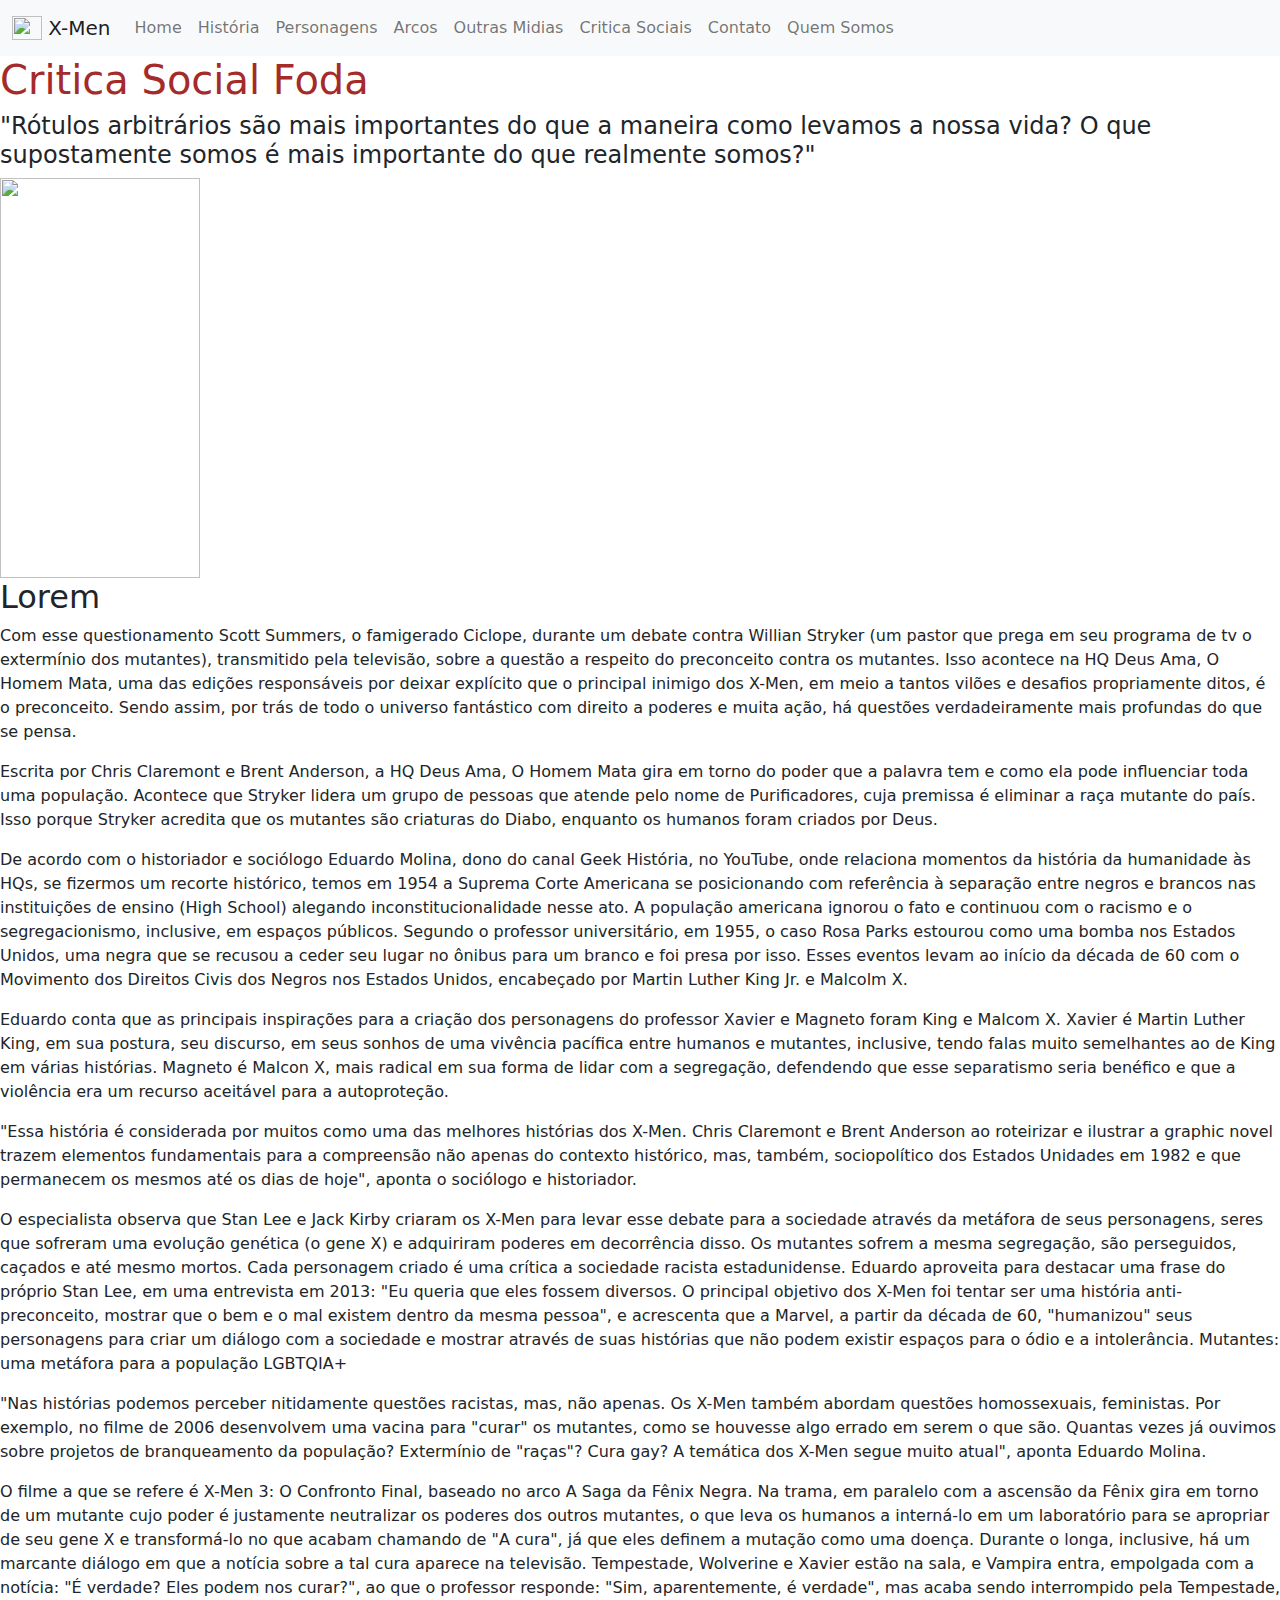
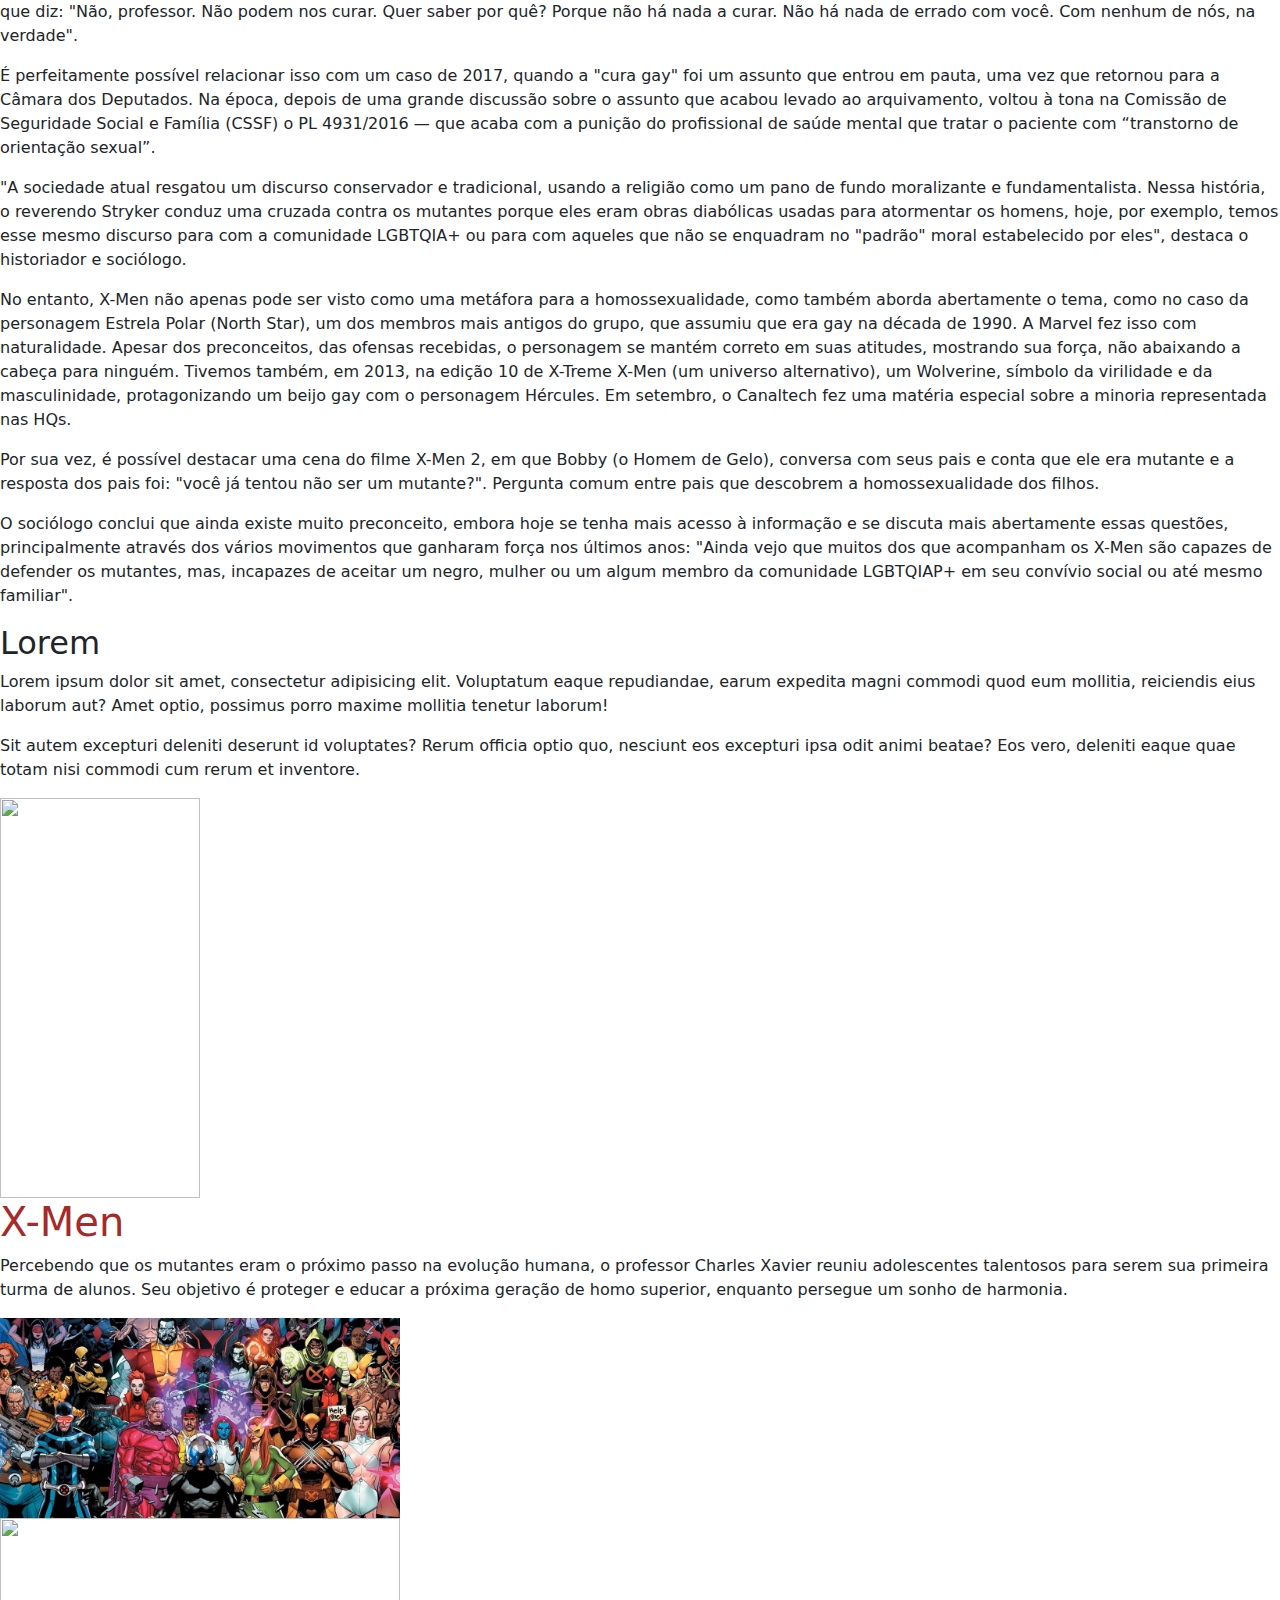
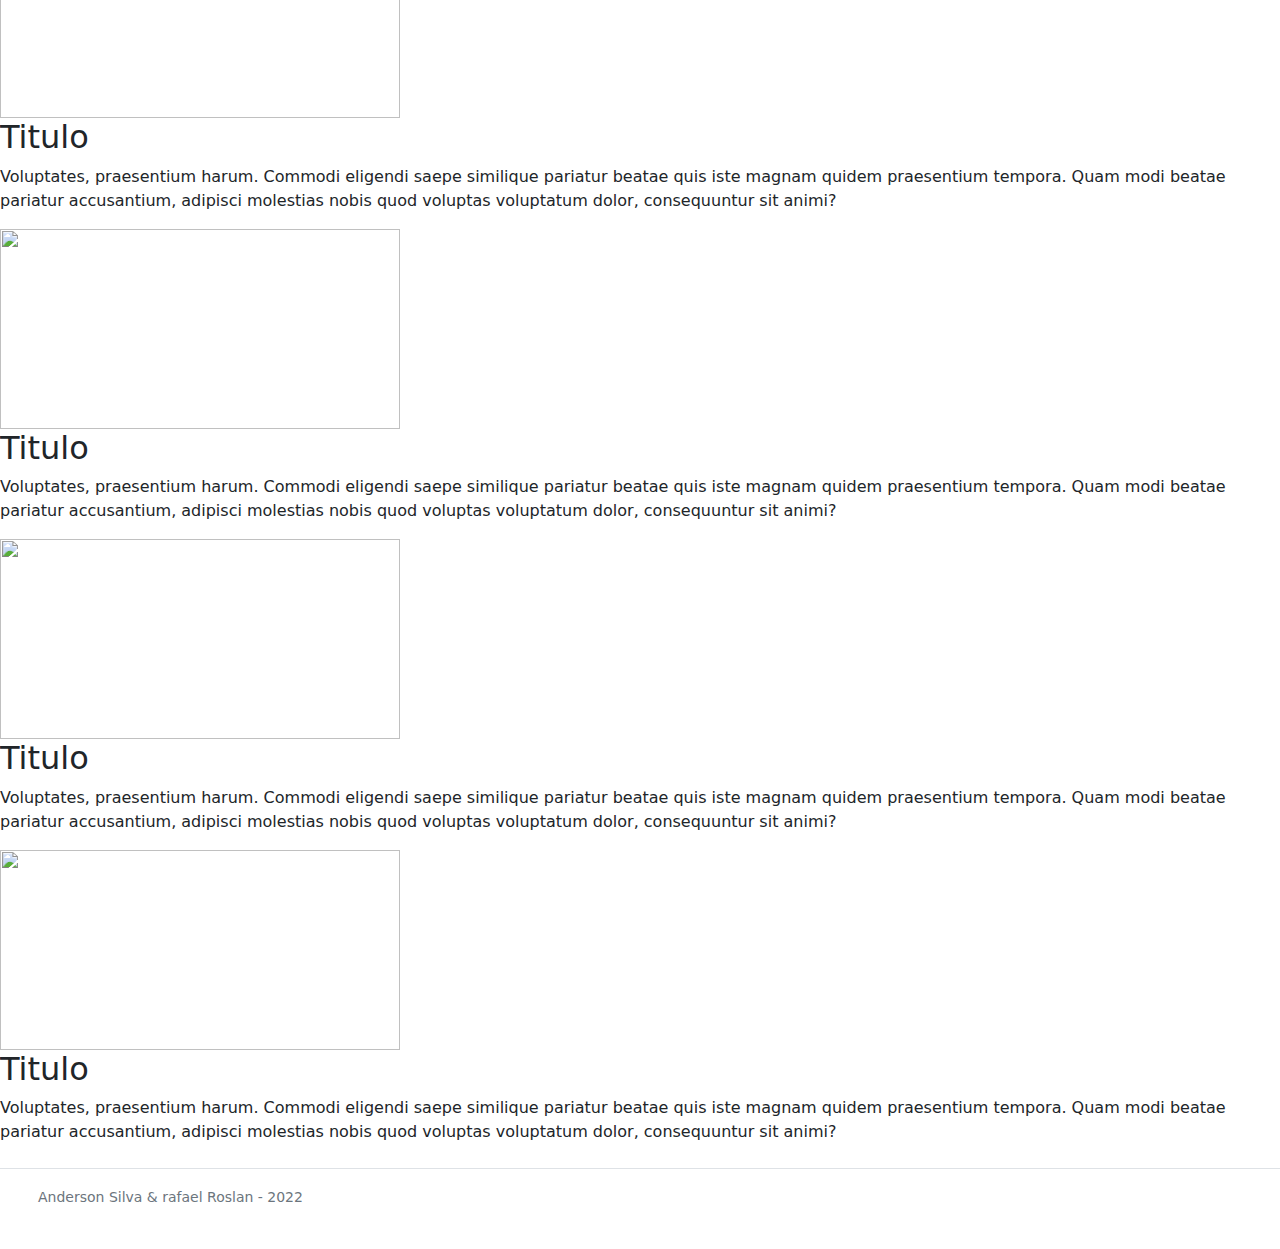
==== pgTesteAnderson.html @ d2c224eb "adicionado Critica Social,home e imagem" ====
<!DOCTYPE html>
<html lang="pt-BR">

<head>
    <meta charset="UTF-8">
    <meta http-equiv="X-UA-Compatible" content="IE=edge">
    <meta name="viewport" content="width=device-width, initial-scale=1.0">

    <!-- css's -->
    <link rel="stylesheet" href="./css/bootstrap.min.css">
    <link rel="stylesheet" href="./css/style.css">
    <link rel="stylesheet" href="./css/anderson.css">

    <title>Portal X-Men</title>
</head>

<!-- 

  ÁREA DE TESTE PARA A CRIAÇÃO DAS PAGINAS, IMPLEMENTAÇÃO DO CSS E VALIDAÇÃO.

 -->

<body>
    <!-- navbar -->
    <nav class="navbar navbar-expand-lg navbar-light bg-light">
        <div class="container-fluid">
            <a class="navbar-brand" href="#">
                <img src="/docs/5.1/assets/brand/bootstrap-logo.svg" alt="" width="30" height="24" class="d-inline-block align-text-top"> X-Men
            </a>
            <button class="navbar-toggler" type="button" data-bs-toggle="collapse" data-bs-target="#navbarNav" aria-controls="navbarNav" aria-expanded="false" aria-label="Toggle navigation">
                <span class="navbar-toggler-icon"></span>
            </button>
            <div class="collapse navbar-collapse" id="navbarNav">
                <ul class="navbar-nav">
                    <li class="nav-item">
                        <a class="nav-link" aria-current="page" href="#">Home</a>
                    </li>
                    <li class="nav-item">
                        <a class="nav-link" href="#historia">História</a>
                    </li>
                    <li class="nav-item">
                        <a class="nav-link" href="#personagens">Personagens</a>
                    </li>
                    <li class="nav-item">
                        <a class="nav-link" href="#arcos">Arcos</a>
                    </li>
                    <li class="nav-item">
                        <a class="nav-link" href="#outras-midias">Outras Midias</a>
                    </li>
                    <li class="nav-item">
                        <a class="nav-link" href="#critica-social">Critica Sociais</a>
                    </li>
                    <li class="nav-item">
                        <a class="nav-link" href="#contato">Contato</a>
                    </li>
                    <li class="nav-item">
                        <a class="nav-link" href="#quem-somos">Quem Somos</a>
                    </li>
                </ul>
            </div>
        </div>
    </nav>
    <!-- fim de navbar -->

    <!-- conteudo -->


    <main id="root">
        <div>
            <article>
                <h1>Critica Social Foda</h1>
                <h4>"Rótulos arbitrários são mais importantes do que a maneira como levamos a nossa vida? O que supostamente somos é mais importante do que realmente somos?"</h4>

            </article>
            <aside>
                <img src="" alt="" width="200" height="400">
            </aside>
            <article>
                <h2>Lorem</h2>
                <p>Com esse questionamento Scott Summers, o famigerado Ciclope, durante um debate contra Willian Stryker (um pastor que prega em seu programa de tv o extermínio dos mutantes), transmitido pela televisão, sobre a questão a respeito do preconceito
                    contra os mutantes. Isso acontece na HQ Deus Ama, O Homem Mata, uma das edições responsáveis por deixar explícito que o principal inimigo dos X-Men, em meio a tantos vilões e desafios propriamente ditos, é o preconceito. Sendo assim,
                    por trás de todo o universo fantástico com direito a poderes e muita ação, há questões verdadeiramente mais profundas do que se pensa.</p>
                <p>Escrita por Chris Claremont e Brent Anderson, a HQ Deus Ama, O Homem Mata gira em torno do poder que a palavra tem e como ela pode influenciar toda uma população. Acontece que Stryker lidera um grupo de pessoas que atende pelo nome de
                    Purificadores, cuja premissa é eliminar a raça mutante do país. Isso porque Stryker acredita que os mutantes são criaturas do Diabo, enquanto os humanos foram criados por Deus. </p>
                <p>De acordo com o historiador e sociólogo Eduardo Molina, dono do canal Geek História, no YouTube, onde relaciona momentos da história da humanidade às HQs, se fizermos um recorte histórico, temos em 1954 a Suprema Corte Americana se posicionando
                    com referência à separação entre negros e brancos nas instituições de ensino (High School) alegando inconstitucionalidade nesse ato. A população americana ignorou o fato e continuou com o racismo e o segregacionismo, inclusive, em
                    espaços públicos. Segundo o professor universitário, em 1955, o caso Rosa Parks estourou como uma bomba nos Estados Unidos, uma negra que se recusou a ceder seu lugar no ônibus para um branco e foi presa por isso. Esses eventos levam
                    ao início da década de 60 com o Movimento dos Direitos Civis dos Negros nos Estados Unidos, encabeçado por Martin Luther King Jr. e Malcolm X. </p>
                <p>Eduardo conta que as principais inspirações para a criação dos personagens do professor Xavier e Magneto foram King e Malcom X. Xavier é Martin Luther King, em sua postura, seu discurso, em seus sonhos de uma vivência pacífica entre humanos
                    e mutantes, inclusive, tendo falas muito semelhantes ao de King em várias histórias. Magneto é Malcon X, mais radical em sua forma de lidar com a segregação, defendendo que esse separatismo seria benéfico e que a violência era um recurso
                    aceitável para a autoproteção. </p>
                <p>"Essa história é considerada por muitos como uma das melhores histórias dos X-Men. Chris Claremont e Brent Anderson ao roteirizar e ilustrar a graphic novel trazem elementos fundamentais para a compreensão não apenas do contexto histórico,
                    mas, também, sociopolítico dos Estados Unidades em 1982 e que permanecem os mesmos até os dias de hoje", aponta o sociólogo e historiador. </p>
                <p>O especialista observa que Stan Lee e Jack Kirby criaram os X-Men para levar esse debate para a sociedade através da metáfora de seus personagens, seres que sofreram uma evolução genética (o gene X) e adquiriram poderes em decorrência
                    disso. Os mutantes sofrem a mesma segregação, são perseguidos, caçados e até mesmo mortos. Cada personagem criado é uma crítica a sociedade racista estadunidense. Eduardo aproveita para destacar uma frase do próprio Stan Lee, em uma
                    entrevista em 2013: "Eu queria que eles fossem diversos. O principal objetivo dos X-Men foi tentar ser uma história anti-preconceito, mostrar que o bem e o mal existem dentro da mesma pessoa", e acrescenta que a Marvel, a partir da
                    década de 60, "humanizou" seus personagens para criar um diálogo com a sociedade e mostrar através de suas histórias que não podem existir espaços para o ódio e a intolerância. Mutantes: uma metáfora para a população LGBTQIA+</p>
                <p>"Nas histórias podemos perceber nitidamente questões racistas, mas, não apenas. Os X-Men também abordam questões homossexuais, feministas. Por exemplo, no filme de 2006 desenvolvem uma vacina para "curar" os mutantes, como se houvesse
                    algo errado em serem o que são. Quantas vezes já ouvimos sobre projetos de branqueamento da população? Extermínio de "raças"? Cura gay? A temática dos X-Men segue muito atual", aponta Eduardo Molina. </p>
                <p>O filme a que se refere é X-Men 3: O Confronto Final, baseado no arco A Saga da Fênix Negra. Na trama, em paralelo com a ascensão da Fênix gira em torno de um mutante cujo poder é justamente neutralizar os poderes dos outros mutantes,
                    o que leva os humanos a interná-lo em um laboratório para se apropriar de seu gene X e transformá-lo no que acabam chamando de "A cura", já que eles definem a mutação como uma doença. Durante o longa, inclusive, há um marcante diálogo
                    em que a notícia sobre a tal cura aparece na televisão. Tempestade, Wolverine e Xavier estão na sala, e Vampira entra, empolgada com a notícia: "É verdade? Eles podem nos curar?", ao que o professor responde: "Sim, aparentemente, é
                    verdade", mas acaba sendo interrompido pela Tempestade, que diz: "Não, professor. Não podem nos curar. Quer saber por quê? Porque não há nada a curar. Não há nada de errado com você. Com nenhum de nós, na verdade".
                </p>
                <p>É perfeitamente possível relacionar isso com um caso de 2017, quando a "cura gay" foi um assunto que entrou em pauta, uma vez que retornou para a Câmara dos Deputados. Na época, depois de uma grande discussão sobre o assunto que acabou
                    levado ao arquivamento, voltou à tona na Comissão de Seguridade Social e Família (CSSF) o PL 4931/2016 — que acaba com a punição do profissional de saúde mental que tratar o paciente com “transtorno de orientação sexual”. </p>
                <p>"A sociedade atual resgatou um discurso conservador e tradicional, usando a religião como um pano de fundo moralizante e fundamentalista. Nessa história, o reverendo Stryker conduz uma cruzada contra os mutantes porque eles eram obras
                    diabólicas usadas para atormentar os homens, hoje, por exemplo, temos esse mesmo discurso para com a comunidade LGBTQIA+ ou para com aqueles que não se enquadram no "padrão" moral estabelecido por eles", destaca o historiador e sociólogo.
                </p>
                <p>No entanto, X-Men não apenas pode ser visto como uma metáfora para a homossexualidade, como também aborda abertamente o tema, como no caso da personagem Estrela Polar (North Star), um dos membros mais antigos do grupo, que assumiu que
                    era gay na década de 1990. A Marvel fez isso com naturalidade. Apesar dos preconceitos, das ofensas recebidas, o personagem se mantém correto em suas atitudes, mostrando sua força, não abaixando a cabeça para ninguém. Tivemos também,
                    em 2013, na edição 10 de X-Treme X-Men (um universo alternativo), um Wolverine, símbolo da virilidade e da masculinidade, protagonizando um beijo gay com o personagem Hércules. Em setembro, o Canaltech fez uma matéria especial sobre
                    a minoria representada nas HQs. </p>
                <p>Por sua vez, é possível destacar uma cena do filme X-Men 2, em que Bobby (o Homem de Gelo), conversa com seus pais e conta que ele era mutante e a resposta dos pais foi: "você já tentou não ser um mutante?". Pergunta comum entre pais que
                    descobrem a homossexualidade dos filhos. </p>
                <p>O sociólogo conclui que ainda existe muito preconceito, embora hoje se tenha mais acesso à informação e se discuta mais abertamente essas questões, principalmente através dos vários movimentos que ganharam força nos últimos anos: "Ainda
                    vejo que muitos dos que acompanham os X-Men são capazes de defender os mutantes, mas, incapazes de aceitar um negro, mulher ou um algum membro da comunidade LGBTQIAP+ em seu convívio social ou até mesmo familiar".</p>
            </article>

            <article>
                <h2>Lorem</h2>
                <p>Lorem ipsum dolor sit amet, consectetur adipisicing elit. Voluptatum eaque repudiandae, earum expedita magni commodi quod eum mollitia, reiciendis eius laborum aut? Amet optio, possimus porro maxime mollitia tenetur laborum!</p>
                <p>Sit autem excepturi deleniti deserunt id voluptates? Rerum officia optio quo, nesciunt eos excepturi ipsa odit animi beatae? Eos vero, deleniti eaque quae totam nisi commodi cum rerum et inventore.</p>
            </article>
            <aside>
                <img src="" alt="" width="200" height="400">
            </aside>

        </div>


    </main>





    <!-- fim de conteudo -->

    <!-- footer -->
    <footer class="d-flex flex-wrap justify-content-between align-items-center py-3 my-4 border-top">
        <div class="col-md-4 d-flex align-items-center">
            <a href="/" class="mb-3 me-2 mb-md-0 text-muted text-decoration-none lh-1">
                <svg class="bi" width="30" height="24">
                    <use xlink:href="#bootstrap"></use>
                </svg>
            </a>
            <small class="text-muted">Anderson Silva & rafael Roslan - 2022</small>
        </div>

        <ul class="nav col-md-4 justify-content-end list-unstyled d-flex">
            <li class="ms-3"><a class="text-muted" href="#"><svg class="bi" width="24" height="24">
                        <use xlink:href="#twitter"></use>
                    </svg></a></li>
            <li class="ms-3"><a class="text-muted" href="#"><svg class="bi" width="24" height="24">
                        <use xlink:href="#instagram"></use>
                    </svg></a></li>
            <li class="ms-3"><a class="text-muted" href="#"><svg class="bi" width="24" height="24">
                        <use xlink:href="#facebook"></use>
                    </svg></a></li>
        </ul>
    </footer>
    <!-- fim de footer -->
    <script src="./js/bootstrap.bundle.min.js"></script>
    <script type="module" src="./js/main_script.js"></script>
</body>

</html>
---- css/style.css ----
h1 {
    color: brown;
}


/* CCS Anderson */
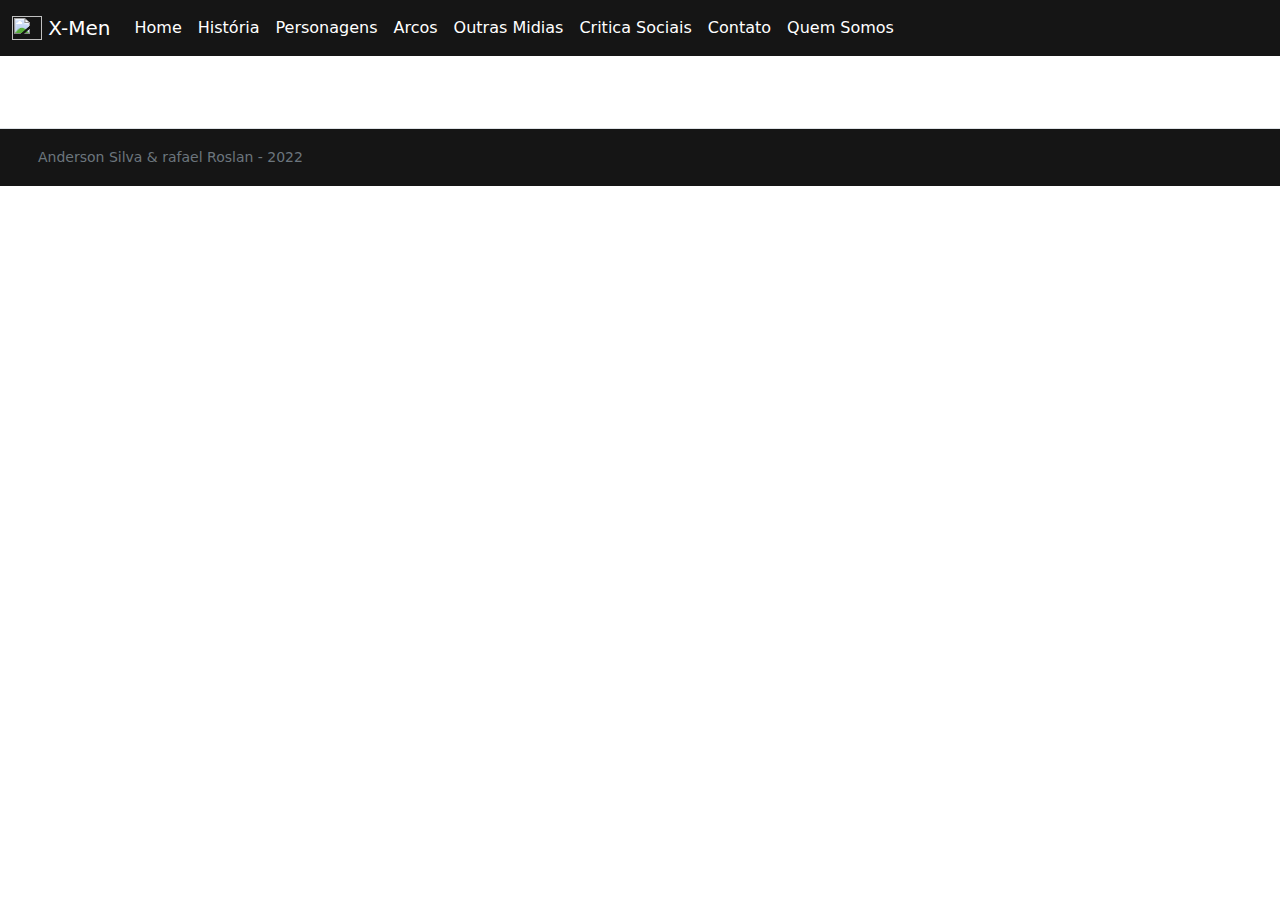
==== commit ab040600: "Critica Social e CSS" ====
--- a/pgTesteAnderson.html
+++ b/pgTesteAnderson.html
@@ -22,7 +22,7 @@
 
 <body>
     <!-- navbar -->
-    <nav class="navbar navbar-expand-lg navbar-light bg-light">
+    <nav class="navbar navbar-expand-lg navbar-light bg-light navcor">
         <div class="container-fluid">
             <a class="navbar-brand" href="#">
                 <img src="/docs/5.1/assets/brand/bootstrap-logo.svg" alt="" width="30" height="24" class="d-inline-block align-text-top"> X-Men
@@ -65,68 +65,7 @@
     <!-- conteudo -->
 
 
-    <main id="root">
-        <div>
-            <article>
-                <h1>Critica Social Foda</h1>
-                <h4>"Rótulos arbitrários são mais importantes do que a maneira como levamos a nossa vida? O que supostamente somos é mais importante do que realmente somos?"</h4>
-
-            </article>
-            <aside>
-                <img src="" alt="" width="200" height="400">
-            </aside>
-            <article>
-                <h2>Lorem</h2>
-                <p>Com esse questionamento Scott Summers, o famigerado Ciclope, durante um debate contra Willian Stryker (um pastor que prega em seu programa de tv o extermínio dos mutantes), transmitido pela televisão, sobre a questão a respeito do preconceito
-                    contra os mutantes. Isso acontece na HQ Deus Ama, O Homem Mata, uma das edições responsáveis por deixar explícito que o principal inimigo dos X-Men, em meio a tantos vilões e desafios propriamente ditos, é o preconceito. Sendo assim,
-                    por trás de todo o universo fantástico com direito a poderes e muita ação, há questões verdadeiramente mais profundas do que se pensa.</p>
-                <p>Escrita por Chris Claremont e Brent Anderson, a HQ Deus Ama, O Homem Mata gira em torno do poder que a palavra tem e como ela pode influenciar toda uma população. Acontece que Stryker lidera um grupo de pessoas que atende pelo nome de
-                    Purificadores, cuja premissa é eliminar a raça mutante do país. Isso porque Stryker acredita que os mutantes são criaturas do Diabo, enquanto os humanos foram criados por Deus. </p>
-                <p>De acordo com o historiador e sociólogo Eduardo Molina, dono do canal Geek História, no YouTube, onde relaciona momentos da história da humanidade às HQs, se fizermos um recorte histórico, temos em 1954 a Suprema Corte Americana se posicionando
-                    com referência à separação entre negros e brancos nas instituições de ensino (High School) alegando inconstitucionalidade nesse ato. A população americana ignorou o fato e continuou com o racismo e o segregacionismo, inclusive, em
-                    espaços públicos. Segundo o professor universitário, em 1955, o caso Rosa Parks estourou como uma bomba nos Estados Unidos, uma negra que se recusou a ceder seu lugar no ônibus para um branco e foi presa por isso. Esses eventos levam
-                    ao início da década de 60 com o Movimento dos Direitos Civis dos Negros nos Estados Unidos, encabeçado por Martin Luther King Jr. e Malcolm X. </p>
-                <p>Eduardo conta que as principais inspirações para a criação dos personagens do professor Xavier e Magneto foram King e Malcom X. Xavier é Martin Luther King, em sua postura, seu discurso, em seus sonhos de uma vivência pacífica entre humanos
-                    e mutantes, inclusive, tendo falas muito semelhantes ao de King em várias histórias. Magneto é Malcon X, mais radical em sua forma de lidar com a segregação, defendendo que esse separatismo seria benéfico e que a violência era um recurso
-                    aceitável para a autoproteção. </p>
-                <p>"Essa história é considerada por muitos como uma das melhores histórias dos X-Men. Chris Claremont e Brent Anderson ao roteirizar e ilustrar a graphic novel trazem elementos fundamentais para a compreensão não apenas do contexto histórico,
-                    mas, também, sociopolítico dos Estados Unidades em 1982 e que permanecem os mesmos até os dias de hoje", aponta o sociólogo e historiador. </p>
-                <p>O especialista observa que Stan Lee e Jack Kirby criaram os X-Men para levar esse debate para a sociedade através da metáfora de seus personagens, seres que sofreram uma evolução genética (o gene X) e adquiriram poderes em decorrência
-                    disso. Os mutantes sofrem a mesma segregação, são perseguidos, caçados e até mesmo mortos. Cada personagem criado é uma crítica a sociedade racista estadunidense. Eduardo aproveita para destacar uma frase do próprio Stan Lee, em uma
-                    entrevista em 2013: "Eu queria que eles fossem diversos. O principal objetivo dos X-Men foi tentar ser uma história anti-preconceito, mostrar que o bem e o mal existem dentro da mesma pessoa", e acrescenta que a Marvel, a partir da
-                    década de 60, "humanizou" seus personagens para criar um diálogo com a sociedade e mostrar através de suas histórias que não podem existir espaços para o ódio e a intolerância. Mutantes: uma metáfora para a população LGBTQIA+</p>
-                <p>"Nas histórias podemos perceber nitidamente questões racistas, mas, não apenas. Os X-Men também abordam questões homossexuais, feministas. Por exemplo, no filme de 2006 desenvolvem uma vacina para "curar" os mutantes, como se houvesse
-                    algo errado em serem o que são. Quantas vezes já ouvimos sobre projetos de branqueamento da população? Extermínio de "raças"? Cura gay? A temática dos X-Men segue muito atual", aponta Eduardo Molina. </p>
-                <p>O filme a que se refere é X-Men 3: O Confronto Final, baseado no arco A Saga da Fênix Negra. Na trama, em paralelo com a ascensão da Fênix gira em torno de um mutante cujo poder é justamente neutralizar os poderes dos outros mutantes,
-                    o que leva os humanos a interná-lo em um laboratório para se apropriar de seu gene X e transformá-lo no que acabam chamando de "A cura", já que eles definem a mutação como uma doença. Durante o longa, inclusive, há um marcante diálogo
-                    em que a notícia sobre a tal cura aparece na televisão. Tempestade, Wolverine e Xavier estão na sala, e Vampira entra, empolgada com a notícia: "É verdade? Eles podem nos curar?", ao que o professor responde: "Sim, aparentemente, é
-                    verdade", mas acaba sendo interrompido pela Tempestade, que diz: "Não, professor. Não podem nos curar. Quer saber por quê? Porque não há nada a curar. Não há nada de errado com você. Com nenhum de nós, na verdade".
-                </p>
-                <p>É perfeitamente possível relacionar isso com um caso de 2017, quando a "cura gay" foi um assunto que entrou em pauta, uma vez que retornou para a Câmara dos Deputados. Na época, depois de uma grande discussão sobre o assunto que acabou
-                    levado ao arquivamento, voltou à tona na Comissão de Seguridade Social e Família (CSSF) o PL 4931/2016 — que acaba com a punição do profissional de saúde mental que tratar o paciente com “transtorno de orientação sexual”. </p>
-                <p>"A sociedade atual resgatou um discurso conservador e tradicional, usando a religião como um pano de fundo moralizante e fundamentalista. Nessa história, o reverendo Stryker conduz uma cruzada contra os mutantes porque eles eram obras
-                    diabólicas usadas para atormentar os homens, hoje, por exemplo, temos esse mesmo discurso para com a comunidade LGBTQIA+ ou para com aqueles que não se enquadram no "padrão" moral estabelecido por eles", destaca o historiador e sociólogo.
-                </p>
-                <p>No entanto, X-Men não apenas pode ser visto como uma metáfora para a homossexualidade, como também aborda abertamente o tema, como no caso da personagem Estrela Polar (North Star), um dos membros mais antigos do grupo, que assumiu que
-                    era gay na década de 1990. A Marvel fez isso com naturalidade. Apesar dos preconceitos, das ofensas recebidas, o personagem se mantém correto em suas atitudes, mostrando sua força, não abaixando a cabeça para ninguém. Tivemos também,
-                    em 2013, na edição 10 de X-Treme X-Men (um universo alternativo), um Wolverine, símbolo da virilidade e da masculinidade, protagonizando um beijo gay com o personagem Hércules. Em setembro, o Canaltech fez uma matéria especial sobre
-                    a minoria representada nas HQs. </p>
-                <p>Por sua vez, é possível destacar uma cena do filme X-Men 2, em que Bobby (o Homem de Gelo), conversa com seus pais e conta que ele era mutante e a resposta dos pais foi: "você já tentou não ser um mutante?". Pergunta comum entre pais que
-                    descobrem a homossexualidade dos filhos. </p>
-                <p>O sociólogo conclui que ainda existe muito preconceito, embora hoje se tenha mais acesso à informação e se discuta mais abertamente essas questões, principalmente através dos vários movimentos que ganharam força nos últimos anos: "Ainda
-                    vejo que muitos dos que acompanham os X-Men são capazes de defender os mutantes, mas, incapazes de aceitar um negro, mulher ou um algum membro da comunidade LGBTQIAP+ em seu convívio social ou até mesmo familiar".</p>
-            </article>
-
-            <article>
-                <h2>Lorem</h2>
-                <p>Lorem ipsum dolor sit amet, consectetur adipisicing elit. Voluptatum eaque repudiandae, earum expedita magni commodi quod eum mollitia, reiciendis eius laborum aut? Amet optio, possimus porro maxime mollitia tenetur laborum!</p>
-                <p>Sit autem excepturi deleniti deserunt id voluptates? Rerum officia optio quo, nesciunt eos excepturi ipsa odit animi beatae? Eos vero, deleniti eaque quae totam nisi commodi cum rerum et inventore.</p>
-            </article>
-            <aside>
-                <img src="" alt="" width="200" height="400">
-            </aside>
-
-        </div>
+    <main id="root" class="container-fluid p-4">
 
 
     </main>
@@ -138,31 +77,31 @@
     <!-- fim de conteudo -->
 
     <!-- footer -->
-    <footer class="d-flex flex-wrap justify-content-between align-items-center py-3 my-4 border-top">
-        <div class="col-md-4 d-flex align-items-center">
-            <a href="/" class="mb-3 me-2 mb-md-0 text-muted text-decoration-none lh-1">
-                <svg class="bi" width="30" height="24">
-                    <use xlink:href="#bootstrap"></use>
+    <footer class="d-flex flex-wrap justify-content-between align-items-center py-3 my-4 border-top navcor ">
+        <div class="col-md-4 d-flex align-items-center ">
+            <a href="/ " class="mb-3 me-2 mb-md-0 text-muted text-decoration-none lh-1 ">
+                <svg class="bi " width="30 " height="24 ">
+                    <use xlink:href="#bootstrap "></use>
                 </svg>
             </a>
-            <small class="text-muted">Anderson Silva & rafael Roslan - 2022</small>
+            <small class="text-muted ">Anderson Silva & rafael Roslan - 2022</small>
         </div>
 
-        <ul class="nav col-md-4 justify-content-end list-unstyled d-flex">
-            <li class="ms-3"><a class="text-muted" href="#"><svg class="bi" width="24" height="24">
-                        <use xlink:href="#twitter"></use>
+        <ul class="nav col-md-4 justify-content-end list-unstyled d-flex ">
+            <li class="ms-3 "><a class="text-muted " href="# "><svg class="bi " width="24 " height="24 ">
+                        <use xlink:href="#twitter "></use>
                     </svg></a></li>
-            <li class="ms-3"><a class="text-muted" href="#"><svg class="bi" width="24" height="24">
-                        <use xlink:href="#instagram"></use>
+            <li class="ms-3 "><a class="text-muted " href="# "><svg class="bi " width="24 " height="24 ">
+                        <use xlink:href="#instagram "></use>
                     </svg></a></li>
-            <li class="ms-3"><a class="text-muted" href="#"><svg class="bi" width="24" height="24">
-                        <use xlink:href="#facebook"></use>
+            <li class="ms-3 "><a class="text-muted " href="# "><svg class="bi " width="24 " height="24 ">
+                        <use xlink:href="#facebook "></use>
                     </svg></a></li>
         </ul>
     </footer>
     <!-- fim de footer -->
-    <script src="./js/bootstrap.bundle.min.js"></script>
-    <script type="module" src="./js/main_script.js"></script>
+    <script src="./js/bootstrap.bundle.min.js "></script>
+    <script type="module " src="./js/main_script.js "></script>
 </body>
 
 </html>--- a/css/anderson.css
+++ b/css/anderson.css
@@ -0,0 +1,13 @@
+@charset "UTF-8";
+.cardlargura {
+    max-width: 300px;
+}
+
+.navcor {
+    background-color: #151515 !important;
+}
+
+li,
+a {
+    color: white !important;
+}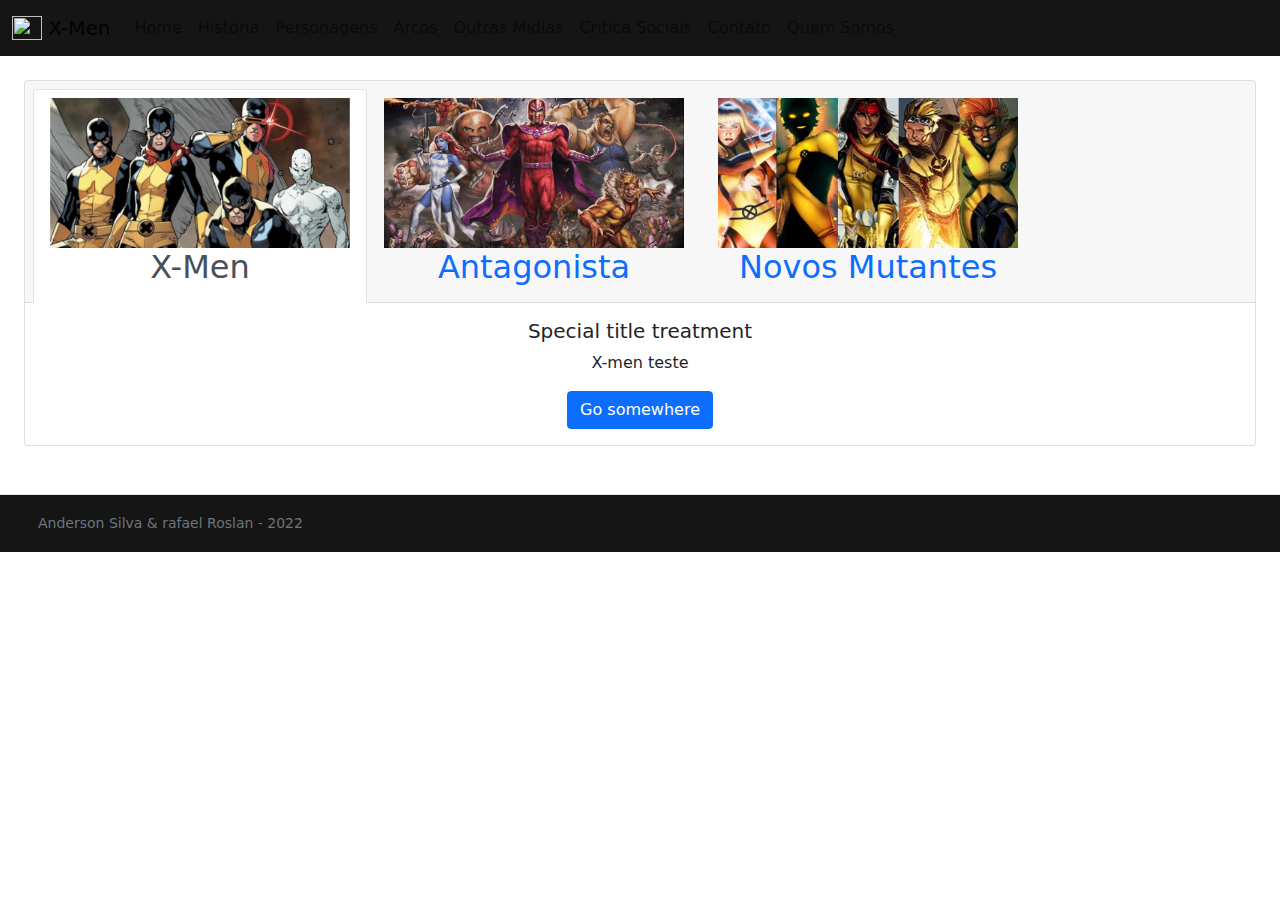
==== commit 3d973282: "Add Personagens, imagem e alteração main script" ====
--- a/pgTesteAnderson.html
+++ b/pgTesteAnderson.html
@@ -66,7 +66,35 @@
 
 
     <main id="root" class="container-fluid p-4">
-
+        <div class="card text-center">
+            <div class="card-header">
+                <ul class="nav nav-tabs card-header-tabs">
+                    <li class="nav-item">
+                        <a class="nav-link active" aria-current="true" href="#x-men">
+                            <img src="imagens/Personagens_X-Men_img2.jpg" width="300" height="150">
+                            <h2>X-Men</h2>
+                        </a>
+                    </li>
+                    <li class="nav-item">
+                        <a class="nav-link" href="#antagonistas">
+                            <img src="imagens/Personagens_Antagonista_img2.jpg" width="300" height="150">
+                            <h2>Antagonista</h2>
+                        </a>
+                    </li>
+                    <li class="nav-item">
+                        <a class="nav-link" href="#novos-mutantes">
+                            <img src="imagens/Personagens_Novos_Mutantes_img2.jpg" width="300" height="150">
+                            <h2>Novos Mutantes</h2>
+                        </a>
+                    </li>
+                </ul>
+            </div>
+            <div class="card-body">
+                <h5 class="card-title">Special title treatment</h5>
+                <p class="card-text">X-men teste</p>
+                <a href="#" class="btn btn-primary">Go somewhere</a>
+            </div>
+        </div>
 
     </main>
 
@@ -100,8 +128,8 @@
         </ul>
     </footer>
     <!-- fim de footer -->
-    <script src="./js/bootstrap.bundle.min.js "></script>
-    <script type="module " src="./js/main_script.js "></script>
+    <script src="./js/bootstrap.bundle.min.js"></script>
+    <script type="module " src="./js/main_script.js"></script>
 </body>
 
 </html>--- a/css/anderson.css
+++ b/css/anderson.css
@@ -7,7 +7,13 @@
     background-color: #151515 !important;
 }
 
+
+/* 
 li,
 a {
     color: white !important;
-}+}
+
+h5 {
+    color: black;
+} */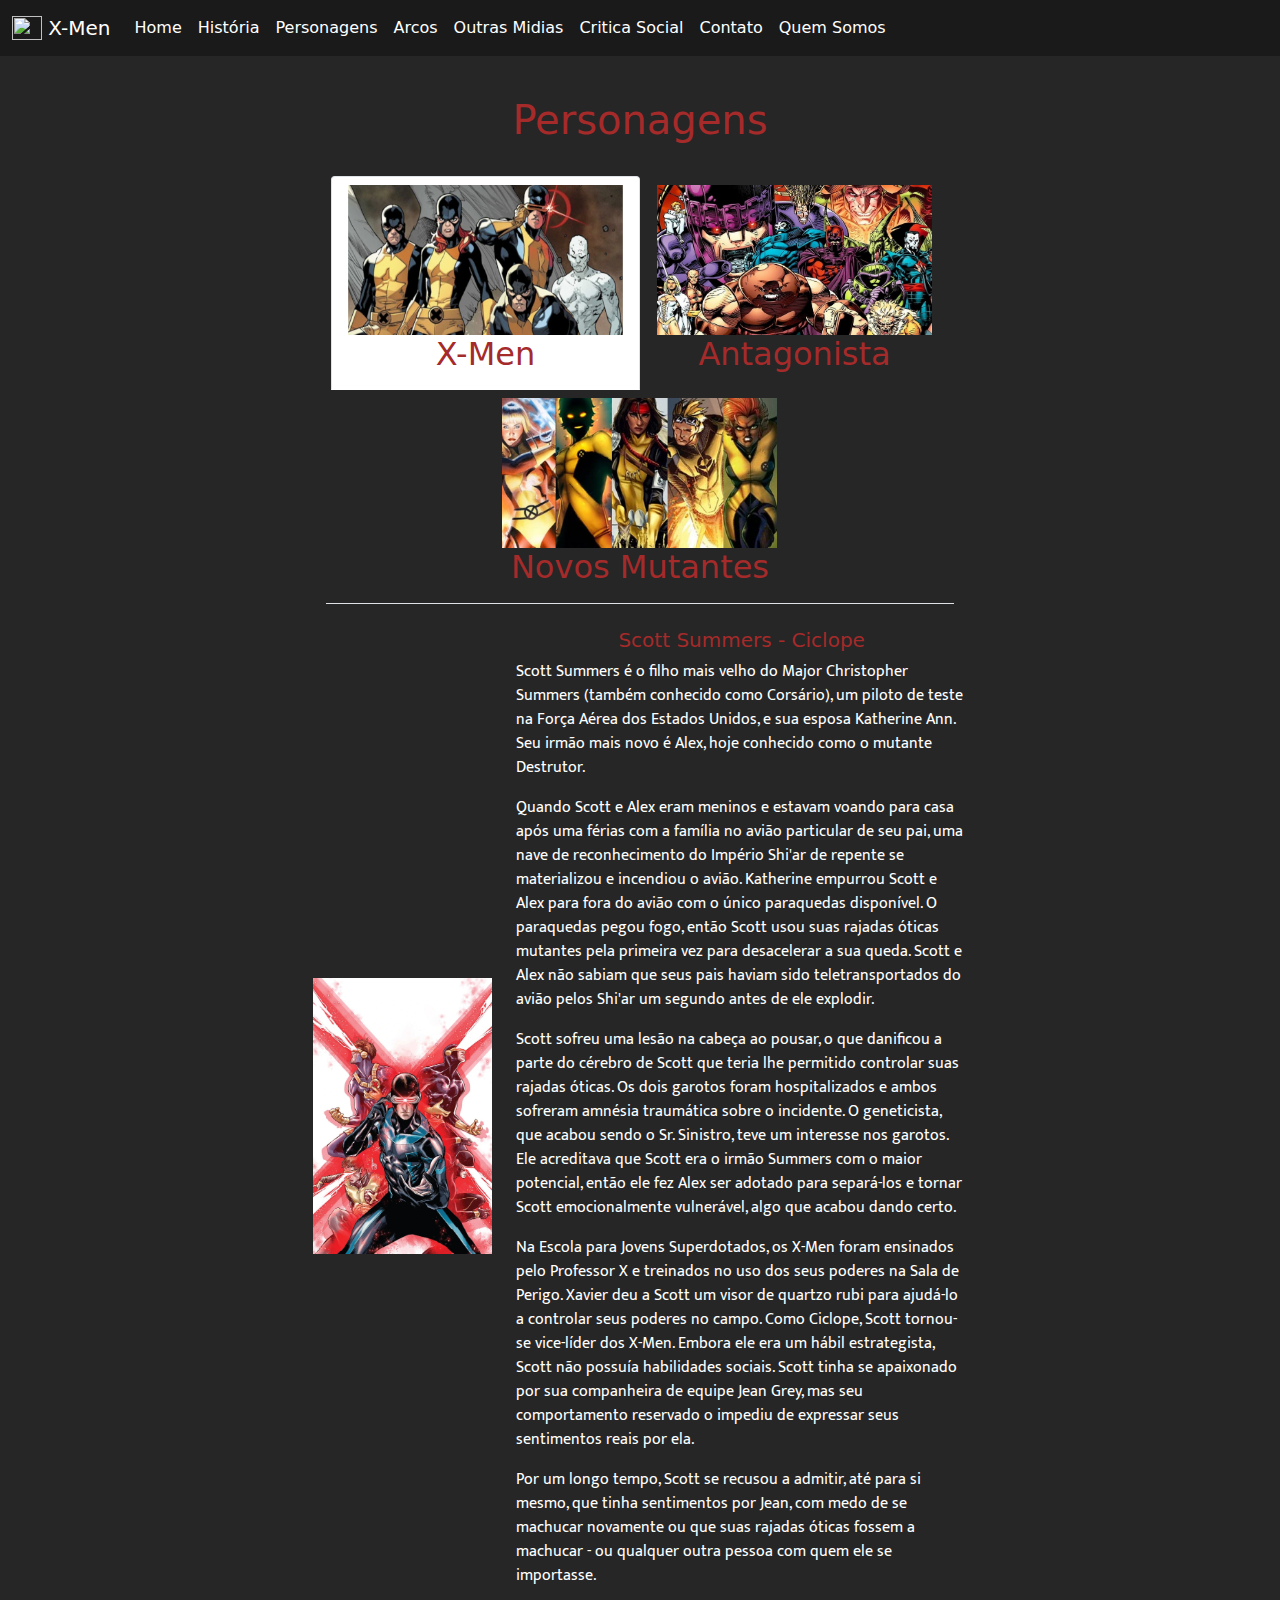
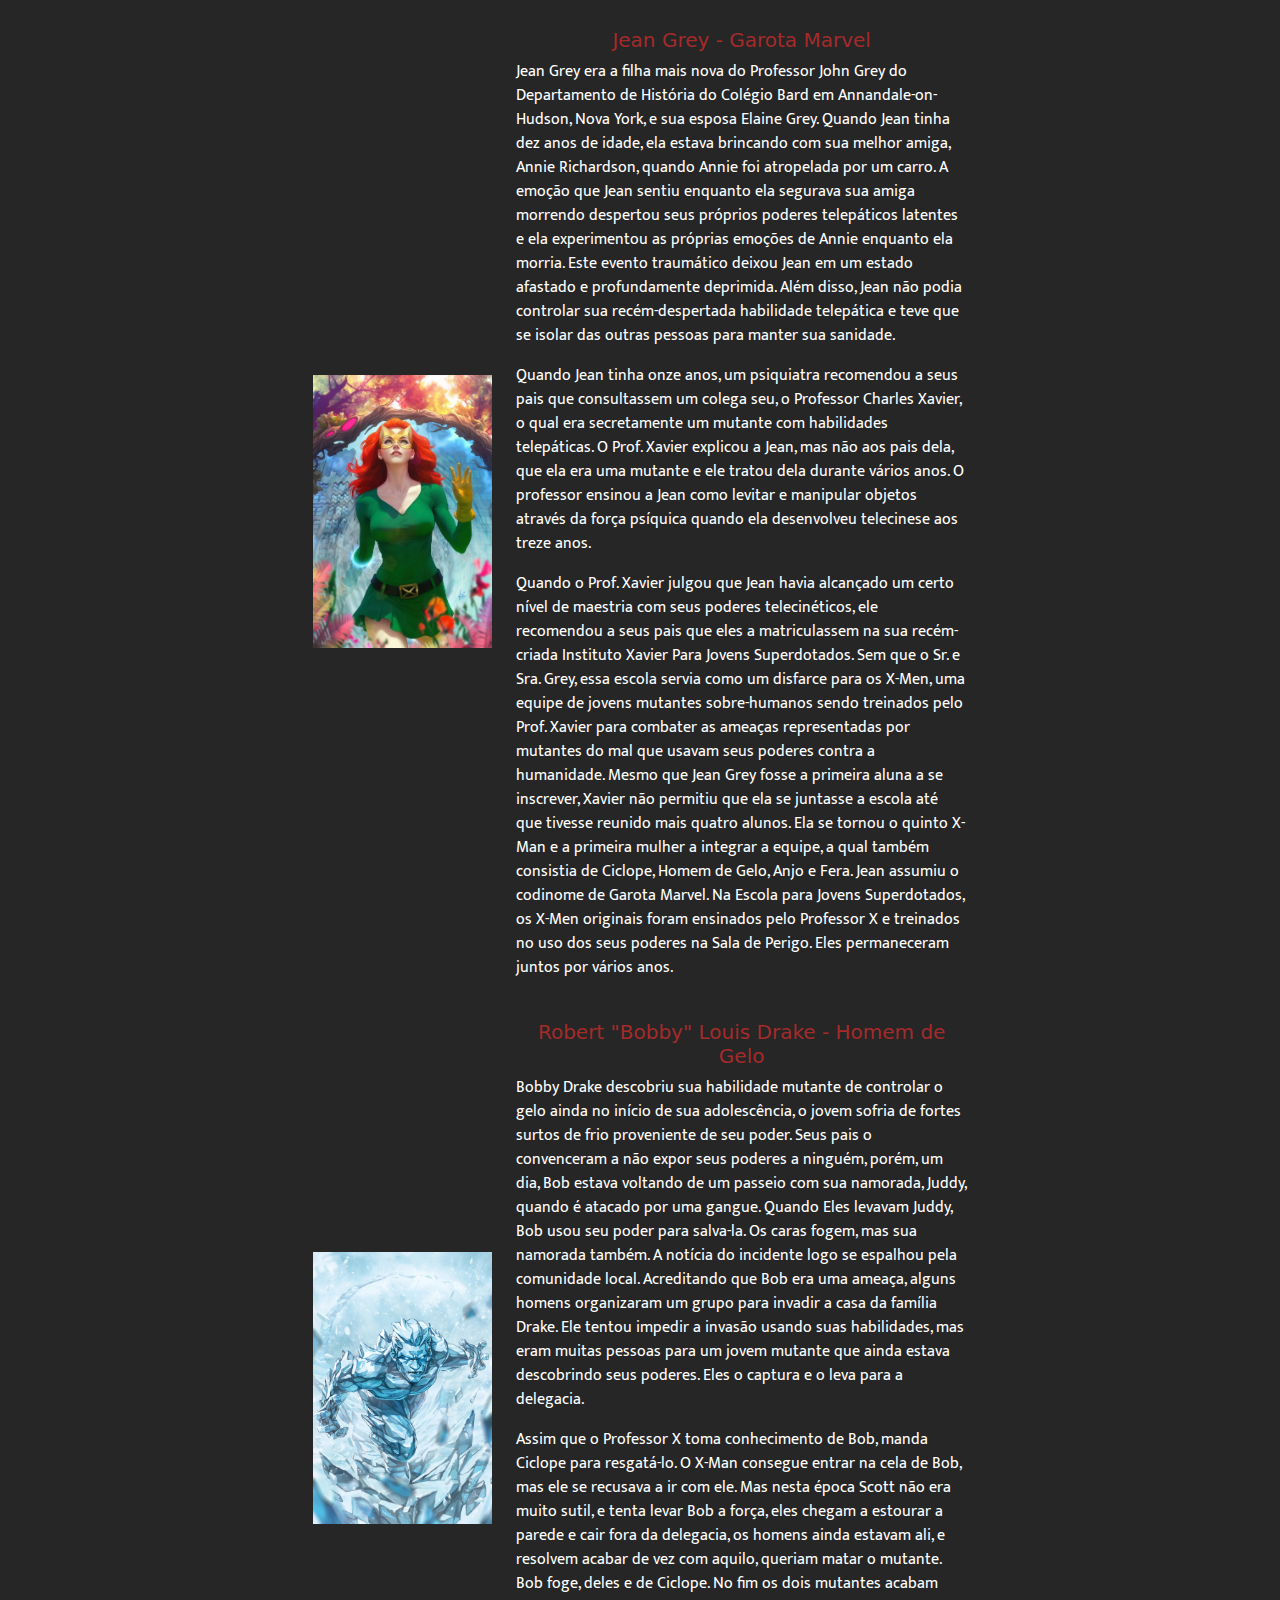
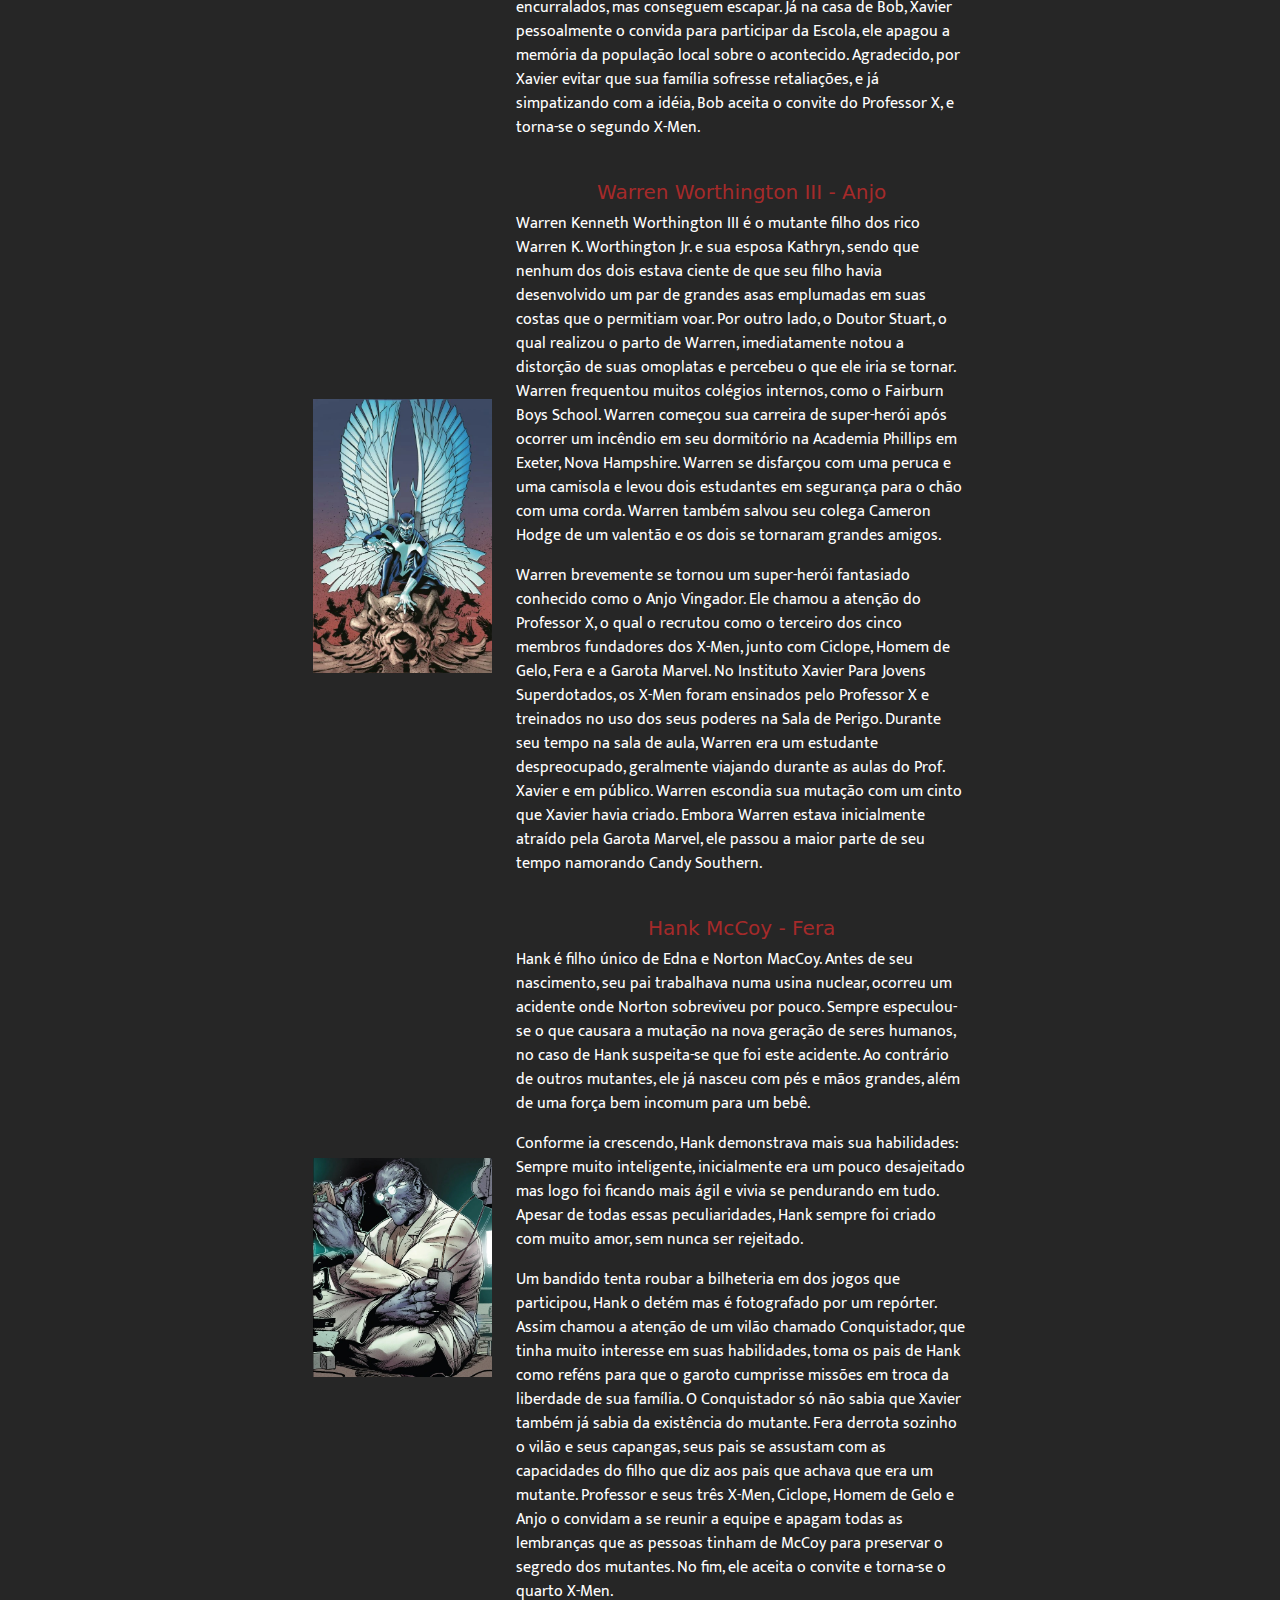
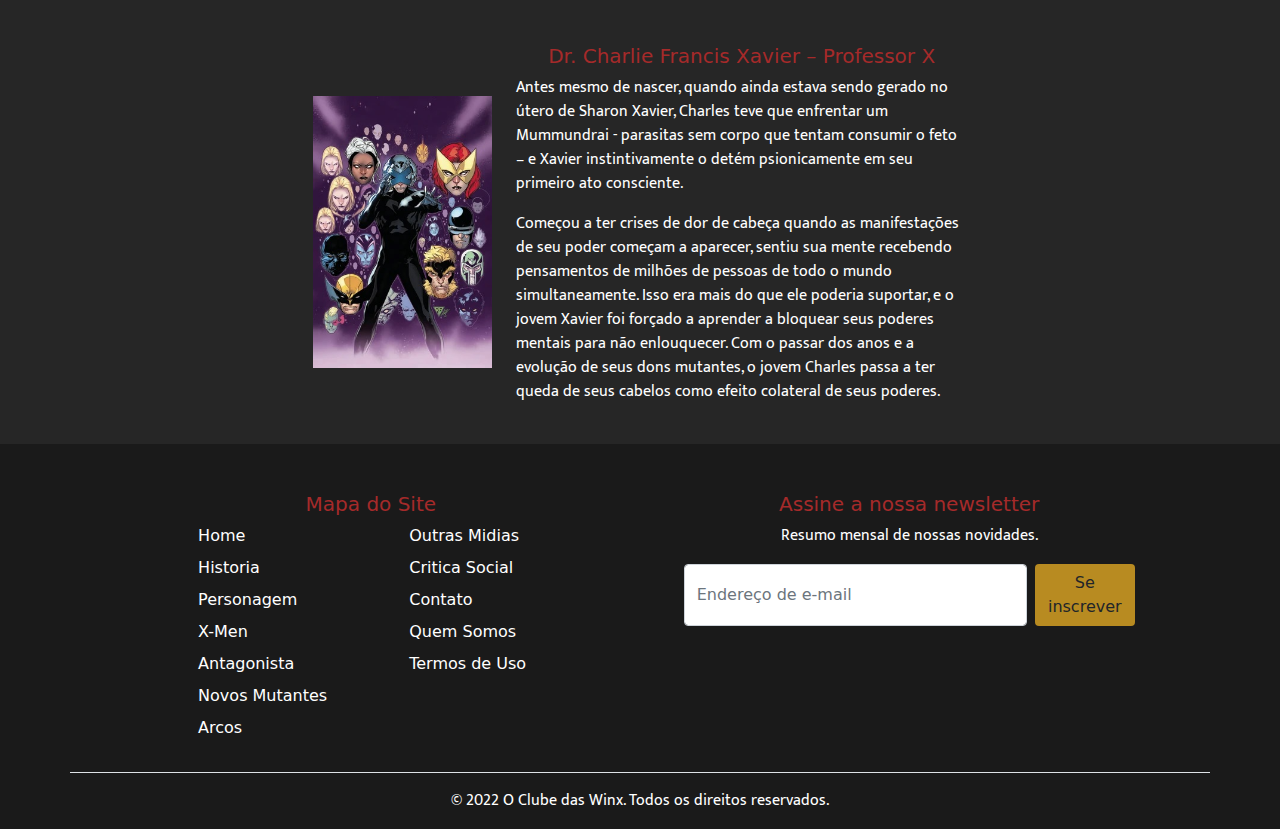
==== commit 60b146bf: "Alteração Index, paginas JS, Add imagens e CSS" ====
--- a/pgTesteAnderson.html
+++ b/pgTesteAnderson.html
@@ -22,7 +22,7 @@
 
 <body>
     <!-- navbar -->
-    <nav class="navbar navbar-expand-lg navbar-light bg-light navcor">
+    <nav class="navbar navbar-expand-lg navbar-light bg-light cornavfooter">
         <div class="container-fluid">
             <a class="navbar-brand" href="#">
                 <img src="/docs/5.1/assets/brand/bootstrap-logo.svg" alt="" width="30" height="24" class="d-inline-block align-text-top"> X-Men
@@ -48,7 +48,7 @@
                         <a class="nav-link" href="#outras-midias">Outras Midias</a>
                     </li>
                     <li class="nav-item">
-                        <a class="nav-link" href="#critica-social">Critica Sociais</a>
+                        <a class="nav-link" href="#critica-social">Critica Social</a>
                     </li>
                     <li class="nav-item">
                         <a class="nav-link" href="#contato">Contato</a>
@@ -65,71 +65,247 @@
     <!-- conteudo -->
 
 
-    <main id="root" class="container-fluid p-4">
-        <div class="card text-center">
-            <div class="card-header">
-                <ul class="nav nav-tabs card-header-tabs">
-                    <li class="nav-item">
-                        <a class="nav-link active" aria-current="true" href="#x-men">
-                            <img src="imagens/Personagens_X-Men_img2.jpg" width="300" height="150">
-                            <h2>X-Men</h2>
-                        </a>
-                    </li>
-                    <li class="nav-item">
-                        <a class="nav-link" href="#antagonistas">
-                            <img src="imagens/Personagens_Antagonista_img2.jpg" width="300" height="150">
-                            <h2>Antagonista</h2>
-                        </a>
-                    </li>
-                    <li class="nav-item">
-                        <a class="nav-link" href="#novos-mutantes">
-                            <img src="imagens/Personagens_Novos_Mutantes_img2.jpg" width="300" height="150">
-                            <h2>Novos Mutantes</h2>
-                        </a>
-                    </li>
-                </ul>
+    <main id="root" class="container-fluid p-4 maincorteste">
+
+
+
+
+        <div class="row mt-3 d-flex align-content-center justify-content-center">
+            <div class="col-12 col-sm-12 col-md-12 col-lg-10 col-xl-8 col-xxl-8">
+
+                <article class="row d-grid gap-4 text-justify d-flex align-content-center justify-content-center">
+
+                    <h1 class="text-center">Personagens</h1>
+                    <nav class="col-10 col-sm-10 col-md-10 col-lg-9 p-0">
+                        <ul class="nav nav-tabs justify-content-center">
+                            <li class="nav-item">
+                                <a class="nav-link active" href="#x-men">
+                                    <img src="imagens/Personagens_X-Men_img2.jpg" alt="Imagem da primeira equipe dos X-Men, da esquerda para direita: Anjo, Jean Grey, Ciclope, Fera e Homem de Gelo" width="275" height="150">
+                                    <h2 class="text-center">X-Men</h2>
+                                </a>
+                            </li>
+                            <li class="nav-item">
+                                <a class="nav-link" href="#antagonistas">
+                                    <img src="imagens/Personagens_Antagonista_img2.jpg" alt="Imagem de alguns antagonistas, da esquerda para direita: Emma Frost, Sentinela, Fanático, Apocalipse, Magneto e Sinistro." width="275" height="150">
+                                    <h2 class="text-center">Antagonista</h2>
+                                </a>
+                            </li>
+                            <li class="nav-item">
+                                <a class="nav-link" href="#novos-mutantes">
+                                    <img src="imagens/Personagens_Novos_Mutantes_img2.jpg" alt="Imagem dos Novos Mutantes, da esquerda para direita: Magia, Mancha Solar, Miragem, Míssil e Lupina" width="275" height="150">
+                                    <h2 class="text-center">Novos Mutantes</h2>
+                                </a>
+                            </li>
+                        </ul>
+                    </nav>
+
+                    <section class="row d-flex justify-content-center align-content-center align-items-center">
+
+                        <div class="col-10 col-sm-10 col-md-10 col-lg-3 col-xl-3 col-xxl-3">
+                            <img src="imagens/Personagens/Personagens_x_men_ciclope.jpg" class="img-fluid" alt="Imagem do Personagem Ciclope">
+
+                        </div>
+                        <div class="col-10 col-sm-10 col-md-10 col-lg-7 col-xl-7 col-xxl-7">
+
+                            <h5 class="text-center">Scott Summers - Ciclope </h5>
+                            <p>Scott Summers é o filho mais velho do Major Christopher Summers (também conhecido como Corsário), um piloto de teste na Força Aérea dos Estados Unidos, e sua esposa Katherine Ann. Seu irmão mais novo é Alex, hoje conhecido
+                                como o mutante Destrutor.</p>
+                            <p>Quando Scott e Alex eram meninos e estavam voando para casa após uma férias com a família no avião particular de seu pai, uma nave de reconhecimento do Império Shi'ar de repente se materializou e incendiou o avião. Katherine
+                                empurrou Scott e Alex para fora do avião com o único paraquedas disponível. O paraquedas pegou fogo, então Scott usou suas rajadas óticas mutantes pela primeira vez para desacelerar a sua queda. Scott e Alex não sabiam
+                                que seus pais haviam sido teletransportados do avião pelos Shi'ar um segundo antes de ele explodir.</p>
+                            <p>Scott sofreu uma lesão na cabeça ao pousar, o que danificou a parte do cérebro de Scott que teria lhe permitido controlar suas rajadas óticas. Os dois garotos foram hospitalizados e ambos sofreram amnésia traumática sobre o
+                                incidente. O geneticista, que acabou sendo o Sr. Sinistro, teve um interesse nos garotos. Ele acreditava que Scott era o irmão Summers com o maior potencial, então ele fez Alex ser adotado para separá-los e tornar Scott
+                                emocionalmente vulnerável, algo que acabou dando certo.</p>
+                            <p>Na Escola para Jovens Superdotados, os X-Men foram ensinados pelo Professor X e treinados no uso dos seus poderes na Sala de Perigo. Xavier deu a Scott um visor de quartzo rubi para ajudá-lo a controlar seus poderes no campo.
+                                Como Ciclope, Scott tornou-se vice-líder dos X-Men. Embora ele era um hábil estrategista, Scott não possuía habilidades sociais. Scott tinha se apaixonado por sua companheira de equipe Jean Grey, mas seu comportamento reservado
+                                o impediu de expressar seus sentimentos reais por ela.</p>
+                            <p>Por um longo tempo, Scott se recusou a admitir, até para si mesmo, que tinha sentimentos por Jean, com medo de se machucar novamente ou que suas rajadas óticas fossem a machucar - ou qualquer outra pessoa com quem ele se importasse.
+                            </p>
+
+
+                        </div>
+                    </section>
+
+                    <section class="row d-flex justify-content-center align-content-center align-items-center">
+
+                        <div class="col-10 col-sm-10 col-md-10 col-lg-3 col-xl-3 col-xxl-3">
+                            <img src="imagens/Personagens/Personagens_x_men_jean_grey.jpg" class="img-fluid" alt="Imagem da Personagem Jean Grey">
+
+                        </div>
+                        <div class="col-10 col-sm-10 col-md-10 col-lg-7 col-xl-7 col-xxl-7">
+
+                            <h5 class="text-center">Jean Grey - Garota Marvel</h5>
+                            <p>Jean Grey era a filha mais nova do Professor John Grey do Departamento de História do Colégio Bard em Annandale-on-Hudson, Nova York, e sua esposa Elaine Grey. Quando Jean tinha dez anos de idade, ela estava brincando com sua
+                                melhor amiga, Annie Richardson, quando Annie foi atropelada por um carro. A emoção que Jean sentiu enquanto ela segurava sua amiga morrendo despertou seus próprios poderes telepáticos latentes e ela experimentou as próprias
+                                emoções de Annie enquanto ela morria. Este evento traumático deixou Jean em um estado afastado e profundamente deprimida. Além disso, Jean não podia controlar sua recém-despertada habilidade telepática e teve que se isolar
+                                das outras pessoas para manter sua sanidade.</p>
+                            <p>Quando Jean tinha onze anos, um psiquiatra recomendou a seus pais que consultassem um colega seu, o Professor Charles Xavier, o qual era secretamente um mutante com habilidades telepáticas. O Prof. Xavier explicou a Jean, mas
+                                não aos pais dela, que ela era uma mutante e ele tratou dela durante vários anos. O professor ensinou a Jean como levitar e manipular objetos através da força psíquica quando ela desenvolveu telecinese aos treze anos. </p>
+                            <p>Quando o Prof. Xavier julgou que Jean havia alcançado um certo nível de maestria com seus poderes telecinéticos, ele recomendou a seus pais que eles a matriculassem na sua recém-criada Instituto Xavier Para Jovens Superdotados.
+                                Sem que o Sr. e Sra. Grey, essa escola servia como um disfarce para os X-Men, uma equipe de jovens mutantes sobre-humanos sendo treinados pelo Prof. Xavier para combater as ameaças representadas por mutantes do mal que
+                                usavam seus poderes contra a humanidade. Mesmo que Jean Grey fosse a primeira aluna a se inscrever, Xavier não permitiu que ela se juntasse a escola até que tivesse reunido mais quatro alunos. Ela se tornou o quinto X-Man
+                                e a primeira mulher a integrar a equipe, a qual também consistia de Ciclope, Homem de Gelo, Anjo e Fera. Jean assumiu o codinome de Garota Marvel. Na Escola para Jovens Superdotados, os X-Men originais foram ensinados pelo
+                                Professor X e treinados no uso dos seus poderes na Sala de Perigo. Eles permaneceram juntos por vários anos.</p>
+
+                        </div>
+                    </section>
+
+                    <section class="row d-flex justify-content-center align-content-center align-items-center">
+
+                        <div class="col-10 col-sm-10 col-md-10 col-lg-3 col-xl-3 col-xxl-3">
+                            <img src="imagens/Personagens/Personagens_x_men_homem_de_gelo.jpg" class="img-fluid" alt="Imagem do Homem de Gelo">
+
+                        </div>
+                        <div class="col-10 col-sm-10 col-md-10 col-lg-7 col-xl-7 col-xxl-7">
+
+                            <h5 class="text-center">Robert "Bobby" Louis Drake - Homem de Gelo</h5>
+                            <p>Bobby Drake descobriu sua habilidade mutante de controlar o gelo ainda no início de sua adolescência, o jovem sofria de fortes surtos de frio proveniente de seu poder. Seus pais o convenceram a não expor seus poderes a ninguém,
+                                porém, um dia, Bob estava voltando de um passeio com sua namorada, Juddy, quando é atacado por uma gangue. Quando Eles levavam Juddy, Bob usou seu poder para salva-la. Os caras fogem, mas sua namorada também. A notícia
+                                do incidente logo se espalhou pela comunidade local. Acreditando que Bob era uma ameaça, alguns homens organizaram um grupo para invadir a casa da família Drake. Ele tentou impedir a invasão usando suas habilidades, mas
+                                eram muitas pessoas para um jovem mutante que ainda estava descobrindo seus poderes. Eles o captura e o leva para a delegacia.</p>
+                            <p>Assim que o Professor X toma conhecimento de Bob, manda Ciclope para resgatá-lo. O X-Man consegue entrar na cela de Bob, mas ele se recusava a ir com ele. Mas nesta época Scott não era muito sutil, e tenta levar Bob a força,
+                                eles chegam a estourar a parede e cair fora da delegacia, os homens ainda estavam ali, e resolvem acabar de vez com aquilo, queriam matar o mutante. Bob foge, deles e de Ciclope. No fim os dois mutantes acabam encurralados,
+                                mas conseguem escapar. Já na casa de Bob, Xavier pessoalmente o convida para participar da Escola, ele apagou a memória da população local sobre o acontecido. Agradecido, por Xavier evitar que sua família sofresse retaliações,
+                                e já simpatizando com a idéia, Bob aceita o convite do Professor X, e torna-se o segundo X-Men.</p>
+
+
+                        </div>
+                    </section>
+
+                    <section class="row d-flex justify-content-center align-content-center align-items-center">
+
+                        <div class="col-10 col-sm-10 col-md-10 col-lg-3 col-xl-3 col-xxl-3">
+                            <img src="imagens/Personagens/Personagens_x_men_anjo.jpg" class="img-fluid" alt="Imagem do Personagem Anjo">
+
+                        </div>
+                        <div class="col-10 col-sm-10 col-md-10 col-lg-7 col-xl-7 col-xxl-7">
+
+                            <h5 class="text-center">Warren Worthington III - Anjo</h5>
+                            <p>Warren Kenneth Worthington III é o mutante filho dos rico Warren K. Worthington Jr. e sua esposa Kathryn, sendo que nenhum dos dois estava ciente de que seu filho havia desenvolvido um par de grandes asas emplumadas em suas
+                                costas que o permitiam voar. Por outro lado, o Doutor Stuart, o qual realizou o parto de Warren, imediatamente notou a distorção de suas omoplatas e percebeu o que ele iria se tornar. Warren frequentou muitos colégios internos,
+                                como o Fairburn Boys School. Warren começou sua carreira de super-herói após ocorrer um incêndio em seu dormitório na Academia Phillips em Exeter, Nova Hampshire. Warren se disfarçou com uma peruca e uma camisola e levou
+                                dois estudantes em segurança para o chão com uma corda. Warren também salvou seu colega Cameron Hodge de um valentão e os dois se tornaram grandes amigos.</p>
+                            <p>Warren brevemente se tornou um super-herói fantasiado conhecido como o Anjo Vingador. Ele chamou a atenção do Professor X, o qual o recrutou como o terceiro dos cinco membros fundadores dos X-Men, junto com Ciclope, Homem de
+                                Gelo, Fera e a Garota Marvel. No Instituto Xavier Para Jovens Superdotados, os X-Men foram ensinados pelo Professor X e treinados no uso dos seus poderes na Sala de Perigo. Durante seu tempo na sala de aula, Warren era
+                                um estudante despreocupado, geralmente viajando durante as aulas do Prof. Xavier e em público. Warren escondia sua mutação com um cinto que Xavier havia criado. Embora Warren estava inicialmente atraído pela Garota Marvel,
+                                ele passou a maior parte de seu tempo namorando Candy Southern.</p>
+
+                        </div>
+                    </section>
+
+                    <section class="row d-flex justify-content-center align-content-center align-items-center">
+
+                        <div class="col-10 col-sm-10 col-md-10 col-lg-3 col-xl-3 col-xxl-3">
+                            <img src="imagens/Personagens/Personagens_x_men_fera.jpg" class="img-fluid" alt="Imagem do Personagem Fera">
+
+                        </div>
+                        <div class="col-10 col-sm-10 col-md-10 col-lg-7 col-xl-7 col-xxl-7">
+
+                            <h5 class="text-center">Hank McCoy - Fera</h5>
+                            <p>Hank é filho único de Edna e Norton MacCoy. Antes de seu nascimento, seu pai trabalhava numa usina nuclear, ocorreu um acidente onde Norton sobreviveu por pouco. Sempre especulou-se o que causara a mutação na nova geração de
+                                seres humanos, no caso de Hank suspeita-se que foi este acidente. Ao contrário de outros mutantes, ele já nasceu com pés e mãos grandes, além de uma força bem incomum para um bebê.</p>
+                            <p>Conforme ia crescendo, Hank demonstrava mais sua habilidades: Sempre muito inteligente, inicialmente era um pouco desajeitado mas logo foi ficando mais ágil e vivia se pendurando em tudo. Apesar de todas essas peculiaridades,
+                                Hank sempre foi criado com muito amor, sem nunca ser rejeitado.</p>
+                            <p>Um bandido tenta roubar a bilheteria em dos jogos que participou, Hank o detém mas é fotografado por um repórter. Assim chamou a atenção de um vilão chamado Conquistador, que tinha muito interesse em suas habilidades, toma
+                                os pais de Hank como reféns para que o garoto cumprisse missões em troca da liberdade de sua família. O Conquistador só não sabia que Xavier também já sabia da existência do mutante. Fera derrota sozinho o vilão e seus
+                                capangas, seus pais se assustam com as capacidades do filho que diz aos pais que achava que era um mutante. Professor e seus três X-Men, Ciclope, Homem de Gelo e Anjo o convidam a se reunir a equipe e apagam todas as lembranças
+                                que as pessoas tinham de McCoy para preservar o segredo dos mutantes. No fim, ele aceita o convite e torna-se o quarto X-Men.</p>
+                        </div>
+                    </section>
+                    <section class="row d-flex justify-content-center align-content-center align-items-center">
+
+                        <div class="col-10 col-sm-10 col-md-10 col-lg-3 col-xl-3 col-xxl-3">
+                            <img src="imagens/Personagens/Personagens_x_men_charlie_xavier.jpg" class="img-fluid" alt="Imagem do Personagem Charlie Xavier">
+
+                        </div>
+                        <div class="col-10 col-sm-10 col-md-10 col-lg-7 col-xl-7 col-xxl-7">
+
+                            <h5 class="text-center">Dr. Charlie Francis Xavier – Professor X</h5>
+                            <p>Antes mesmo de nascer, quando ainda estava sendo gerado no útero de Sharon Xavier, Charles teve que enfrentar um Mummundrai - parasitas sem corpo que tentam consumir o feto – e Xavier instintivamente o detém psionicamente em
+                                seu primeiro ato consciente.</p>
+                            <p>Começou a ter crises de dor de cabeça quando as manifestações de seu poder começam a aparecer, sentiu sua mente recebendo pensamentos de milhões de pessoas de todo o mundo simultaneamente. Isso era mais do que ele poderia suportar,
+                                e o jovem Xavier foi forçado a aprender a bloquear seus poderes mentais para não enlouquecer. Com o passar dos anos e a evolução de seus dons mutantes, o jovem Charles passa a ter queda de seus cabelos como efeito colateral
+                                de seus poderes.</p>
+
+                        </div>
+                    </section>
+                </article>
             </div>
-            <div class="card-body">
-                <h5 class="card-title">Special title treatment</h5>
-                <p class="card-text">X-men teste</p>
-                <a href="#" class="btn btn-primary">Go somewhere</a>
+
+        </div>
+
+    </main>
+
+
+
+
+
+    <!-- fim de conteudo -->
+
+    <!-- footer -->
+    <div class="cornavfooter">
+        <footer class="container pt-5 ">
+            <div class="row sublinhado justify-content-evenly">
+                <div class="col-10 col-sm-12 col-md-12 col-lg-5 mb-4">
+                    <div class="row justify-content-evenly ">
+                        <h5 class="text-center mb-2">Mapa do Site</h5>
+
+                        <section class="col-10 col-sm-10 col-md-4 ">
+
+                            <ul class="nav flex-column">
+                                <li class="nav-item mb-2"><a href="#" class="nav-link p-0 text-muted corfonte">Home</a>
+                                </li>
+                                <li class="nav-item mb-2"><a href="#historia" class="nav-link p-0 text-muted corfonte">Historia</a></li>
+                                <li class="nav-item mb-2"><a href="#personagem" class="nav-link p-0 text-muted corfonte">Personagem</a></li>
+                                <li class="nav-item mb-2"><a href="#x-men" class="nav-link p-0 text-muted corfonte">X-Men</a></li>
+                                <li class="nav-item mb-2"><a href="#antagonista" class="nav-link p-0 text-muted corfonte">Antagonista</a></li>
+                                <li class="nav-item mb-2"><a href="#novos-mutantes" class="nav-link p-0 text-muted corfonte">Novos Mutantes</a></li>
+                                <li class="nav-item mb-2"><a href="#arcos" class="nav-link p-0 text-muted corfonte">Arcos</a></li>
+
+                            </ul>
+                        </section>
+
+
+                        <section class="col-10 col-sm-10 col-md-4 ">
+
+                            <ul class="nav flex-column">
+                                <li class="nav-item mb-2"><a href="#outras-midias" class="nav-link p-0 text-muted corfonte">Outras Midias</a></li>
+                                <li class="nav-item mb-2"><a href="#critica-social" class="nav-link p-0 text-muted corfonte">Critica Social</a></li>
+                                <li class="nav-item mb-2"><a href="#contato" class="nav-link p-0 text-muted corfonte">Contato</a></li>
+                                <li class="nav-item mb-2"><a href="#quem-somos" class="nav-link p-0 text-muted corfonte">Quem Somos</a></li>
+                                <li class="nav-item mb-2"><a href="#termos-de-uso" class="nav-link p-0 text-muted corfonte">Termos de Uso</a></li>
+
+
+                            </ul>
+                        </section>
+
+
+
+                    </div>
+                </div>
+
+                <form class="col-10 col-sm-8 col-md-8 col-lg-5 mb-4">
+                    <h5 class="text-center">Assine a nossa newsletter</h5>
+                    <p class="text-center corfonte">Resumo mensal de nossas novidades.</p>
+                    <div class="d-flex w-100 gap-2 ">
+                        <label for="newsletter1" class="visually-hidden">Endereço de e-mail</label>
+                        <input id="newsletter1" type="text" class="form-control" placeholder="Endereço de e-mail">
+                        <button class="btn botaocor" type="button">Se inscrever</button>
+                    </div>
+                </form>
             </div>
-        </div>
-
-    </main>
-
-
-
-
-
-    <!-- fim de conteudo -->
-
-    <!-- footer -->
-    <footer class="d-flex flex-wrap justify-content-between align-items-center py-3 my-4 border-top navcor ">
-        <div class="col-md-4 d-flex align-items-center ">
-            <a href="/ " class="mb-3 me-2 mb-md-0 text-muted text-decoration-none lh-1 ">
-                <svg class="bi " width="30 " height="24 ">
-                    <use xlink:href="#bootstrap "></use>
-                </svg>
-            </a>
-            <small class="text-muted ">Anderson Silva & rafael Roslan - 2022</small>
-        </div>
-
-        <ul class="nav col-md-4 justify-content-end list-unstyled d-flex ">
-            <li class="ms-3 "><a class="text-muted " href="# "><svg class="bi " width="24 " height="24 ">
-                        <use xlink:href="#twitter "></use>
-                    </svg></a></li>
-            <li class="ms-3 "><a class="text-muted " href="# "><svg class="bi " width="24 " height="24 ">
-                        <use xlink:href="#instagram "></use>
-                    </svg></a></li>
-            <li class="ms-3 "><a class="text-muted " href="# "><svg class="bi " width="24 " height="24 ">
-                        <use xlink:href="#facebook "></use>
-                    </svg></a></li>
-        </ul>
-    </footer>
-    <!-- fim de footer -->
-    <script src="./js/bootstrap.bundle.min.js"></script>
-    <script type="module " src="./js/main_script.js"></script>
+
+            <section class="row justify-content-center align-items-center py-3 border-top">
+                <div class="col-7 col-sm-7 col-md-8 col-lg-7 text-center">
+                    <p class="m-0">© 2022 O Clube das Winx. Todos os direitos reservados.</p>
+                </div>
+
+            </section>
+        </footer>
+
+        <!-- fim de footer -->
+        <script src="./js/bootstrap.bundle.min.js"></script>
+        <script type="module " src="./js/main_script.js"></script>
 </body>
 
 </html>--- a/css/style.css
+++ b/css/style.css
@@ -1,6 +1,83 @@
-h1 {
+@import url('https://fonts.googleapis.com/css2?family=Mukta:wght@300&display=swap');
+
+/* FONTE */
+
+.fontemukta {
+    font-family: 'Mukta', sans-serif;
+}
+
+.fontenegrito {
+    font-weight: bold;
+}
+
+p {
+    font-family: 'Mukta', sans-serif;
+}
+
+
+/* FIM FONTE */
+
+h1,
+h2,
+h3,
+h4,
+h5 {
     color: brown;
 }
 
+li {
+    list-style-type: none;
+}
 
-/* CCS Anderson */+li,
+a {
+    color: white !important;
+}
+
+.botaocor {
+    background-color: #cba303;
+}
+
+.cornavfooter {
+    background-color: #151515 !important;
+}
+
+.cardlargura {
+    max-width: 300px;
+}
+
+.limpar {
+    text-decoration: none !important;
+    color: black;
+}
+
+.cardajuste {
+    display: flex;
+    justify-content: center;
+    align-items: stretch;
+    height: 100%;
+}
+
+
+/* CCS Anderson */
+
+
+/* .maincorteste {
+    background-color: #444343;
+}
+
+a:hover {
+    background-color: #FDCB00 !important;
+}
+
+.testepersonagem {
+    background-color: #b88b21 !important;
+}
+
+.corfonte {
+    color: white !important;
+}
+
+p {
+    color: white;
+} */--- a/css/anderson.css
+++ b/css/anderson.css
@@ -3,17 +3,62 @@
     max-width: 300px;
 }
 
-.navcor {
-    background-color: #151515 !important;
+
+/* Class Funcionando  */
+
+.cornavfooter {
+    background-color: #1a1a1a !important;
 }
 
 
-/* 
+/* a:hover {
+    background-color: #f0b62b !important;
+} */
+
 li,
 a {
     color: white !important;
 }
 
-h5 {
-    color: black;
-} */+.corfonte {
+    color: white !important;
+}
+
+.botaocor {
+    background-color: #b88b21;
+}
+
+.corteste {
+    background-color: #4a4a4a !important;
+}
+
+.testepersonagem {
+    background-color: #b88b21 !important;
+}
+
+.maincorteste {
+    background-color: #262626;
+}
+
+p {
+    color: white;
+    /* Provisorio */
+}
+
+.testeagoravai {
+    background-color: white;
+}
+
+#link-topo {
+    position: fixed;
+    padding: 41% 20px 10px 97%;
+}
+
+html {
+    scroll-behavior: smooth;
+}
+
+.imglargura {
+    width: 100%;
+    height: auto;
+}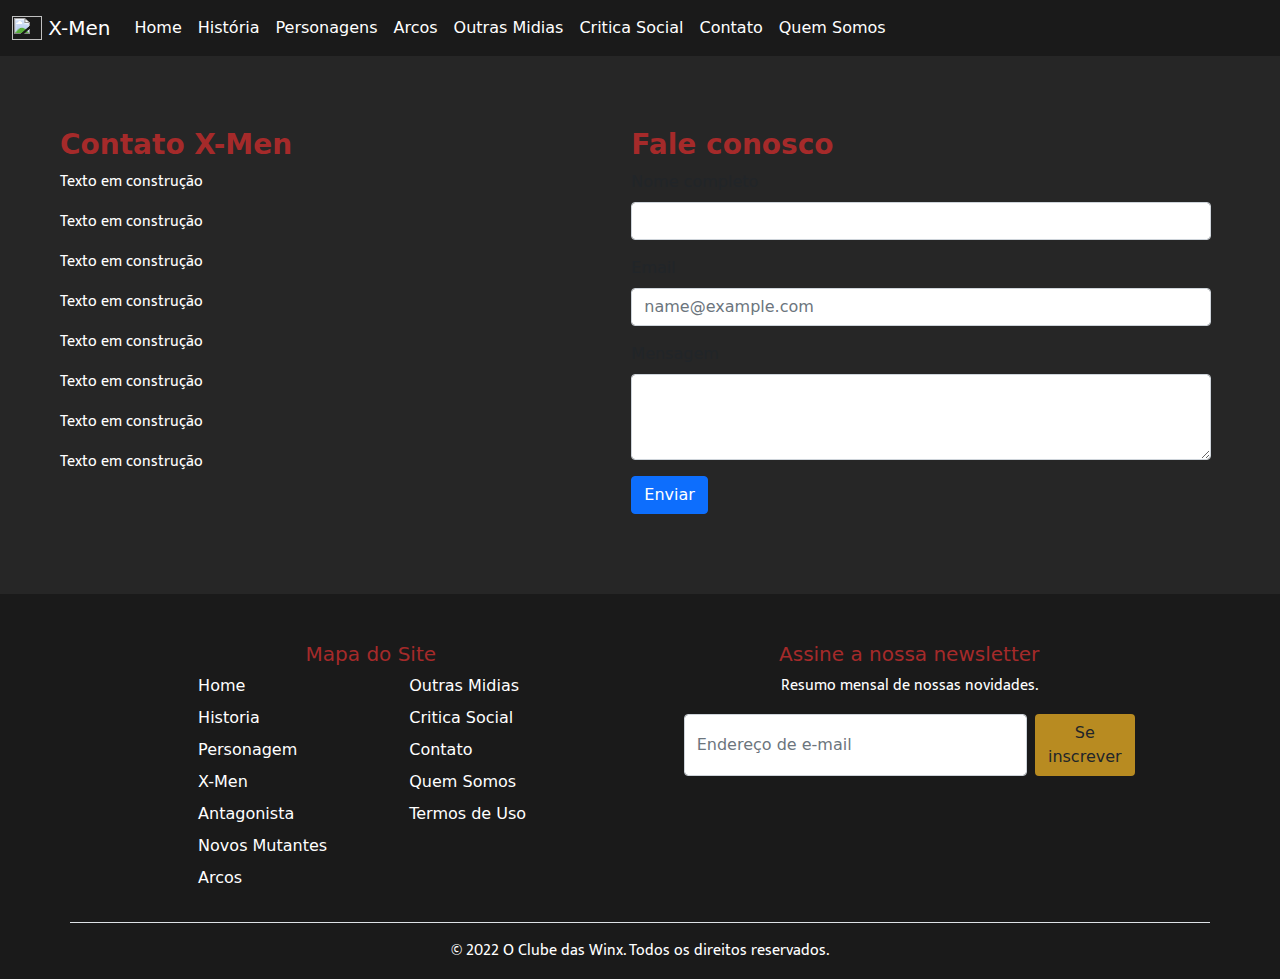
==== commit 98beceac: "add pagina contato e correção da criticas e home" ====
--- a/pgTesteAnderson.html
+++ b/pgTesteAnderson.html
@@ -66,174 +66,47 @@
 
 
     <main id="root" class="container-fluid p-4 maincorteste">
+        <div>
+            <article class="row rounded-3">
 
 
+                <div class="col-10 col-sm-10 col-md-5 col-lg-5 corcard m-4 p-4 ">
+                    <h3><b>Contato X-Men</b></h3>
+                    <p>Texto em construção</p>
+                    <p>Texto em construção</p>
+                    <p>Texto em construção</p>
+                    <p>Texto em construção</p>
+                    <p>Texto em construção</p>
+                    <p>Texto em construção</p>
+                    <p>Texto em construção</p>
+                    <p>Texto em construção</p>
+                </div>
 
+                <form class="col-10 col-sm-10 col-md-5 col-lg-6 corcard m-4 p-4 corcard">
 
-        <div class="row mt-3 d-flex align-content-center justify-content-center">
-            <div class="col-12 col-sm-12 col-md-12 col-lg-10 col-xl-8 col-xxl-8">
+                    <h3><b>Fale conosco</b></h3>
+                    <div class="mb-3">
+                        <label for="exampleFormControlInput" class="form-label ">Nome completo</label>
+                        <input type="email" class="form-control" id="exampleFormControlInput" placeholder="">
+                    </div>
 
-                <article class="row d-grid gap-4 text-justify d-flex align-content-center justify-content-center">
+                    <div class="mb-3">
+                        <label for="exampleFormControlInput1" class="form-label">Email</label>
+                        <input type="email" class="form-control" id="exampleFormControlInput1" placeholder="name@example.com">
+                    </div>
 
-                    <h1 class="text-center">Personagens</h1>
-                    <nav class="col-10 col-sm-10 col-md-10 col-lg-9 p-0">
-                        <ul class="nav nav-tabs justify-content-center">
-                            <li class="nav-item">
-                                <a class="nav-link active" href="#x-men">
-                                    <img src="imagens/Personagens_X-Men_img2.jpg" alt="Imagem da primeira equipe dos X-Men, da esquerda para direita: Anjo, Jean Grey, Ciclope, Fera e Homem de Gelo" width="275" height="150">
-                                    <h2 class="text-center">X-Men</h2>
-                                </a>
-                            </li>
-                            <li class="nav-item">
-                                <a class="nav-link" href="#antagonistas">
-                                    <img src="imagens/Personagens_Antagonista_img2.jpg" alt="Imagem de alguns antagonistas, da esquerda para direita: Emma Frost, Sentinela, Fanático, Apocalipse, Magneto e Sinistro." width="275" height="150">
-                                    <h2 class="text-center">Antagonista</h2>
-                                </a>
-                            </li>
-                            <li class="nav-item">
-                                <a class="nav-link" href="#novos-mutantes">
-                                    <img src="imagens/Personagens_Novos_Mutantes_img2.jpg" alt="Imagem dos Novos Mutantes, da esquerda para direita: Magia, Mancha Solar, Miragem, Míssil e Lupina" width="275" height="150">
-                                    <h2 class="text-center">Novos Mutantes</h2>
-                                </a>
-                            </li>
-                        </ul>
-                    </nav>
+                    <div class="mb-3">
+                        <label for="exampleFormControlTextarea1" class="form-label">Mensagem</label>
+                        <textarea class="form-control" id="exampleFormControlTextarea1" rows="3"></textarea>
+                    </div>
 
-                    <section class="row d-flex justify-content-center align-content-center align-items-center">
+                    <button type="submit" class="btn btn-primary mb-2 text-end">Enviar</button>
 
-                        <div class="col-10 col-sm-10 col-md-10 col-lg-3 col-xl-3 col-xxl-3">
-                            <img src="imagens/Personagens/Personagens_x_men_ciclope.jpg" class="img-fluid" alt="Imagem do Personagem Ciclope">
+                </form>
 
-                        </div>
-                        <div class="col-10 col-sm-10 col-md-10 col-lg-7 col-xl-7 col-xxl-7">
-
-                            <h5 class="text-center">Scott Summers - Ciclope </h5>
-                            <p>Scott Summers é o filho mais velho do Major Christopher Summers (também conhecido como Corsário), um piloto de teste na Força Aérea dos Estados Unidos, e sua esposa Katherine Ann. Seu irmão mais novo é Alex, hoje conhecido
-                                como o mutante Destrutor.</p>
-                            <p>Quando Scott e Alex eram meninos e estavam voando para casa após uma férias com a família no avião particular de seu pai, uma nave de reconhecimento do Império Shi'ar de repente se materializou e incendiou o avião. Katherine
-                                empurrou Scott e Alex para fora do avião com o único paraquedas disponível. O paraquedas pegou fogo, então Scott usou suas rajadas óticas mutantes pela primeira vez para desacelerar a sua queda. Scott e Alex não sabiam
-                                que seus pais haviam sido teletransportados do avião pelos Shi'ar um segundo antes de ele explodir.</p>
-                            <p>Scott sofreu uma lesão na cabeça ao pousar, o que danificou a parte do cérebro de Scott que teria lhe permitido controlar suas rajadas óticas. Os dois garotos foram hospitalizados e ambos sofreram amnésia traumática sobre o
-                                incidente. O geneticista, que acabou sendo o Sr. Sinistro, teve um interesse nos garotos. Ele acreditava que Scott era o irmão Summers com o maior potencial, então ele fez Alex ser adotado para separá-los e tornar Scott
-                                emocionalmente vulnerável, algo que acabou dando certo.</p>
-                            <p>Na Escola para Jovens Superdotados, os X-Men foram ensinados pelo Professor X e treinados no uso dos seus poderes na Sala de Perigo. Xavier deu a Scott um visor de quartzo rubi para ajudá-lo a controlar seus poderes no campo.
-                                Como Ciclope, Scott tornou-se vice-líder dos X-Men. Embora ele era um hábil estrategista, Scott não possuía habilidades sociais. Scott tinha se apaixonado por sua companheira de equipe Jean Grey, mas seu comportamento reservado
-                                o impediu de expressar seus sentimentos reais por ela.</p>
-                            <p>Por um longo tempo, Scott se recusou a admitir, até para si mesmo, que tinha sentimentos por Jean, com medo de se machucar novamente ou que suas rajadas óticas fossem a machucar - ou qualquer outra pessoa com quem ele se importasse.
-                            </p>
-
-
-                        </div>
-                    </section>
-
-                    <section class="row d-flex justify-content-center align-content-center align-items-center">
-
-                        <div class="col-10 col-sm-10 col-md-10 col-lg-3 col-xl-3 col-xxl-3">
-                            <img src="imagens/Personagens/Personagens_x_men_jean_grey.jpg" class="img-fluid" alt="Imagem da Personagem Jean Grey">
-
-                        </div>
-                        <div class="col-10 col-sm-10 col-md-10 col-lg-7 col-xl-7 col-xxl-7">
-
-                            <h5 class="text-center">Jean Grey - Garota Marvel</h5>
-                            <p>Jean Grey era a filha mais nova do Professor John Grey do Departamento de História do Colégio Bard em Annandale-on-Hudson, Nova York, e sua esposa Elaine Grey. Quando Jean tinha dez anos de idade, ela estava brincando com sua
-                                melhor amiga, Annie Richardson, quando Annie foi atropelada por um carro. A emoção que Jean sentiu enquanto ela segurava sua amiga morrendo despertou seus próprios poderes telepáticos latentes e ela experimentou as próprias
-                                emoções de Annie enquanto ela morria. Este evento traumático deixou Jean em um estado afastado e profundamente deprimida. Além disso, Jean não podia controlar sua recém-despertada habilidade telepática e teve que se isolar
-                                das outras pessoas para manter sua sanidade.</p>
-                            <p>Quando Jean tinha onze anos, um psiquiatra recomendou a seus pais que consultassem um colega seu, o Professor Charles Xavier, o qual era secretamente um mutante com habilidades telepáticas. O Prof. Xavier explicou a Jean, mas
-                                não aos pais dela, que ela era uma mutante e ele tratou dela durante vários anos. O professor ensinou a Jean como levitar e manipular objetos através da força psíquica quando ela desenvolveu telecinese aos treze anos. </p>
-                            <p>Quando o Prof. Xavier julgou que Jean havia alcançado um certo nível de maestria com seus poderes telecinéticos, ele recomendou a seus pais que eles a matriculassem na sua recém-criada Instituto Xavier Para Jovens Superdotados.
-                                Sem que o Sr. e Sra. Grey, essa escola servia como um disfarce para os X-Men, uma equipe de jovens mutantes sobre-humanos sendo treinados pelo Prof. Xavier para combater as ameaças representadas por mutantes do mal que
-                                usavam seus poderes contra a humanidade. Mesmo que Jean Grey fosse a primeira aluna a se inscrever, Xavier não permitiu que ela se juntasse a escola até que tivesse reunido mais quatro alunos. Ela se tornou o quinto X-Man
-                                e a primeira mulher a integrar a equipe, a qual também consistia de Ciclope, Homem de Gelo, Anjo e Fera. Jean assumiu o codinome de Garota Marvel. Na Escola para Jovens Superdotados, os X-Men originais foram ensinados pelo
-                                Professor X e treinados no uso dos seus poderes na Sala de Perigo. Eles permaneceram juntos por vários anos.</p>
-
-                        </div>
-                    </section>
-
-                    <section class="row d-flex justify-content-center align-content-center align-items-center">
-
-                        <div class="col-10 col-sm-10 col-md-10 col-lg-3 col-xl-3 col-xxl-3">
-                            <img src="imagens/Personagens/Personagens_x_men_homem_de_gelo.jpg" class="img-fluid" alt="Imagem do Homem de Gelo">
-
-                        </div>
-                        <div class="col-10 col-sm-10 col-md-10 col-lg-7 col-xl-7 col-xxl-7">
-
-                            <h5 class="text-center">Robert "Bobby" Louis Drake - Homem de Gelo</h5>
-                            <p>Bobby Drake descobriu sua habilidade mutante de controlar o gelo ainda no início de sua adolescência, o jovem sofria de fortes surtos de frio proveniente de seu poder. Seus pais o convenceram a não expor seus poderes a ninguém,
-                                porém, um dia, Bob estava voltando de um passeio com sua namorada, Juddy, quando é atacado por uma gangue. Quando Eles levavam Juddy, Bob usou seu poder para salva-la. Os caras fogem, mas sua namorada também. A notícia
-                                do incidente logo se espalhou pela comunidade local. Acreditando que Bob era uma ameaça, alguns homens organizaram um grupo para invadir a casa da família Drake. Ele tentou impedir a invasão usando suas habilidades, mas
-                                eram muitas pessoas para um jovem mutante que ainda estava descobrindo seus poderes. Eles o captura e o leva para a delegacia.</p>
-                            <p>Assim que o Professor X toma conhecimento de Bob, manda Ciclope para resgatá-lo. O X-Man consegue entrar na cela de Bob, mas ele se recusava a ir com ele. Mas nesta época Scott não era muito sutil, e tenta levar Bob a força,
-                                eles chegam a estourar a parede e cair fora da delegacia, os homens ainda estavam ali, e resolvem acabar de vez com aquilo, queriam matar o mutante. Bob foge, deles e de Ciclope. No fim os dois mutantes acabam encurralados,
-                                mas conseguem escapar. Já na casa de Bob, Xavier pessoalmente o convida para participar da Escola, ele apagou a memória da população local sobre o acontecido. Agradecido, por Xavier evitar que sua família sofresse retaliações,
-                                e já simpatizando com a idéia, Bob aceita o convite do Professor X, e torna-se o segundo X-Men.</p>
-
-
-                        </div>
-                    </section>
-
-                    <section class="row d-flex justify-content-center align-content-center align-items-center">
-
-                        <div class="col-10 col-sm-10 col-md-10 col-lg-3 col-xl-3 col-xxl-3">
-                            <img src="imagens/Personagens/Personagens_x_men_anjo.jpg" class="img-fluid" alt="Imagem do Personagem Anjo">
-
-                        </div>
-                        <div class="col-10 col-sm-10 col-md-10 col-lg-7 col-xl-7 col-xxl-7">
-
-                            <h5 class="text-center">Warren Worthington III - Anjo</h5>
-                            <p>Warren Kenneth Worthington III é o mutante filho dos rico Warren K. Worthington Jr. e sua esposa Kathryn, sendo que nenhum dos dois estava ciente de que seu filho havia desenvolvido um par de grandes asas emplumadas em suas
-                                costas que o permitiam voar. Por outro lado, o Doutor Stuart, o qual realizou o parto de Warren, imediatamente notou a distorção de suas omoplatas e percebeu o que ele iria se tornar. Warren frequentou muitos colégios internos,
-                                como o Fairburn Boys School. Warren começou sua carreira de super-herói após ocorrer um incêndio em seu dormitório na Academia Phillips em Exeter, Nova Hampshire. Warren se disfarçou com uma peruca e uma camisola e levou
-                                dois estudantes em segurança para o chão com uma corda. Warren também salvou seu colega Cameron Hodge de um valentão e os dois se tornaram grandes amigos.</p>
-                            <p>Warren brevemente se tornou um super-herói fantasiado conhecido como o Anjo Vingador. Ele chamou a atenção do Professor X, o qual o recrutou como o terceiro dos cinco membros fundadores dos X-Men, junto com Ciclope, Homem de
-                                Gelo, Fera e a Garota Marvel. No Instituto Xavier Para Jovens Superdotados, os X-Men foram ensinados pelo Professor X e treinados no uso dos seus poderes na Sala de Perigo. Durante seu tempo na sala de aula, Warren era
-                                um estudante despreocupado, geralmente viajando durante as aulas do Prof. Xavier e em público. Warren escondia sua mutação com um cinto que Xavier havia criado. Embora Warren estava inicialmente atraído pela Garota Marvel,
-                                ele passou a maior parte de seu tempo namorando Candy Southern.</p>
-
-                        </div>
-                    </section>
-
-                    <section class="row d-flex justify-content-center align-content-center align-items-center">
-
-                        <div class="col-10 col-sm-10 col-md-10 col-lg-3 col-xl-3 col-xxl-3">
-                            <img src="imagens/Personagens/Personagens_x_men_fera.jpg" class="img-fluid" alt="Imagem do Personagem Fera">
-
-                        </div>
-                        <div class="col-10 col-sm-10 col-md-10 col-lg-7 col-xl-7 col-xxl-7">
-
-                            <h5 class="text-center">Hank McCoy - Fera</h5>
-                            <p>Hank é filho único de Edna e Norton MacCoy. Antes de seu nascimento, seu pai trabalhava numa usina nuclear, ocorreu um acidente onde Norton sobreviveu por pouco. Sempre especulou-se o que causara a mutação na nova geração de
-                                seres humanos, no caso de Hank suspeita-se que foi este acidente. Ao contrário de outros mutantes, ele já nasceu com pés e mãos grandes, além de uma força bem incomum para um bebê.</p>
-                            <p>Conforme ia crescendo, Hank demonstrava mais sua habilidades: Sempre muito inteligente, inicialmente era um pouco desajeitado mas logo foi ficando mais ágil e vivia se pendurando em tudo. Apesar de todas essas peculiaridades,
-                                Hank sempre foi criado com muito amor, sem nunca ser rejeitado.</p>
-                            <p>Um bandido tenta roubar a bilheteria em dos jogos que participou, Hank o detém mas é fotografado por um repórter. Assim chamou a atenção de um vilão chamado Conquistador, que tinha muito interesse em suas habilidades, toma
-                                os pais de Hank como reféns para que o garoto cumprisse missões em troca da liberdade de sua família. O Conquistador só não sabia que Xavier também já sabia da existência do mutante. Fera derrota sozinho o vilão e seus
-                                capangas, seus pais se assustam com as capacidades do filho que diz aos pais que achava que era um mutante. Professor e seus três X-Men, Ciclope, Homem de Gelo e Anjo o convidam a se reunir a equipe e apagam todas as lembranças
-                                que as pessoas tinham de McCoy para preservar o segredo dos mutantes. No fim, ele aceita o convite e torna-se o quarto X-Men.</p>
-                        </div>
-                    </section>
-                    <section class="row d-flex justify-content-center align-content-center align-items-center">
-
-                        <div class="col-10 col-sm-10 col-md-10 col-lg-3 col-xl-3 col-xxl-3">
-                            <img src="imagens/Personagens/Personagens_x_men_charlie_xavier.jpg" class="img-fluid" alt="Imagem do Personagem Charlie Xavier">
-
-                        </div>
-                        <div class="col-10 col-sm-10 col-md-10 col-lg-7 col-xl-7 col-xxl-7">
-
-                            <h5 class="text-center">Dr. Charlie Francis Xavier – Professor X</h5>
-                            <p>Antes mesmo de nascer, quando ainda estava sendo gerado no útero de Sharon Xavier, Charles teve que enfrentar um Mummundrai - parasitas sem corpo que tentam consumir o feto – e Xavier instintivamente o detém psionicamente em
-                                seu primeiro ato consciente.</p>
-                            <p>Começou a ter crises de dor de cabeça quando as manifestações de seu poder começam a aparecer, sentiu sua mente recebendo pensamentos de milhões de pessoas de todo o mundo simultaneamente. Isso era mais do que ele poderia suportar,
-                                e o jovem Xavier foi forçado a aprender a bloquear seus poderes mentais para não enlouquecer. Com o passar dos anos e a evolução de seus dons mutantes, o jovem Charles passa a ter queda de seus cabelos como efeito colateral
-                                de seus poderes.</p>
-
-                        </div>
-                    </section>
-                </article>
-            </div>
+            </article>
 
         </div>
-
     </main>
 
 
@@ -302,10 +175,11 @@
 
             </section>
         </footer>
+    </div>
 
-        <!-- fim de footer -->
-        <script src="./js/bootstrap.bundle.min.js"></script>
-        <script type="module " src="./js/main_script.js"></script>
+    <!-- fim de footer -->
+    <script src="./js/bootstrap.bundle.min.js"></script>
+    <script type="module " src="./js/main_script.js"></script>
 </body>
 
 </html>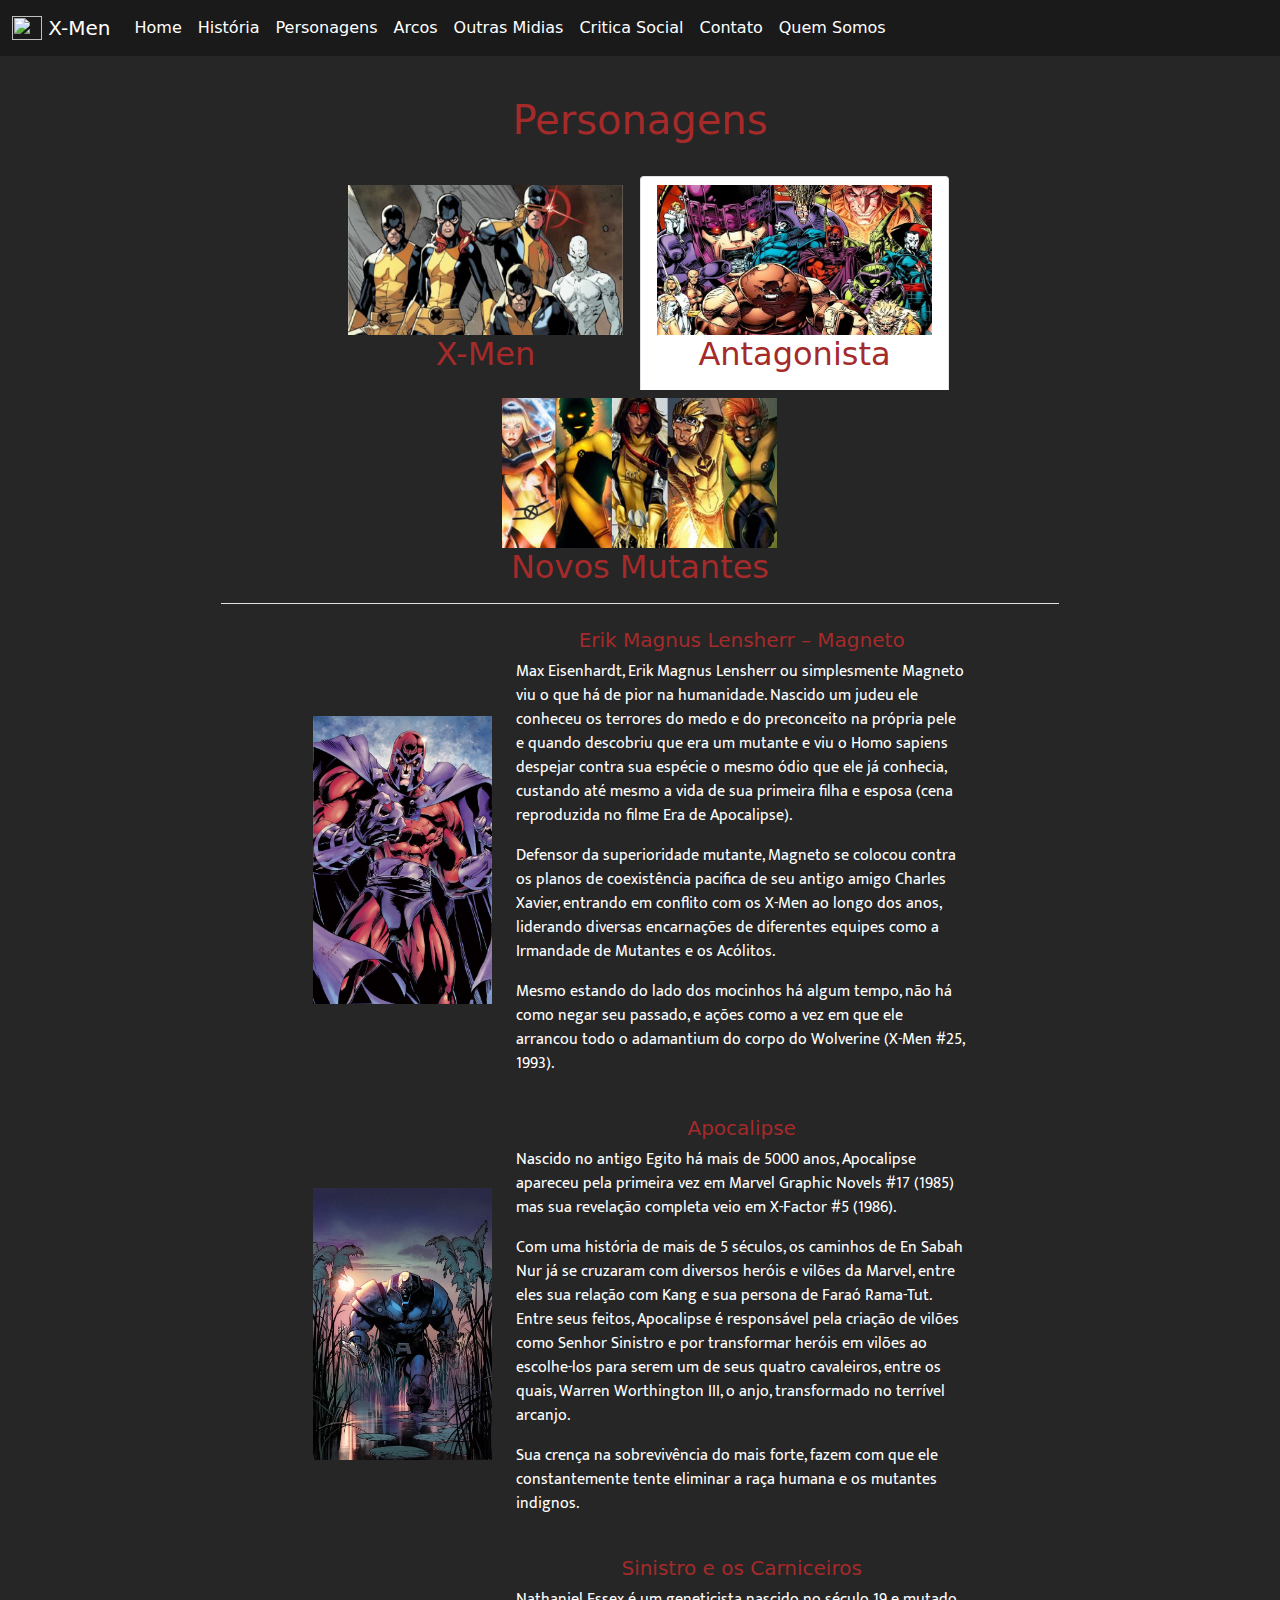
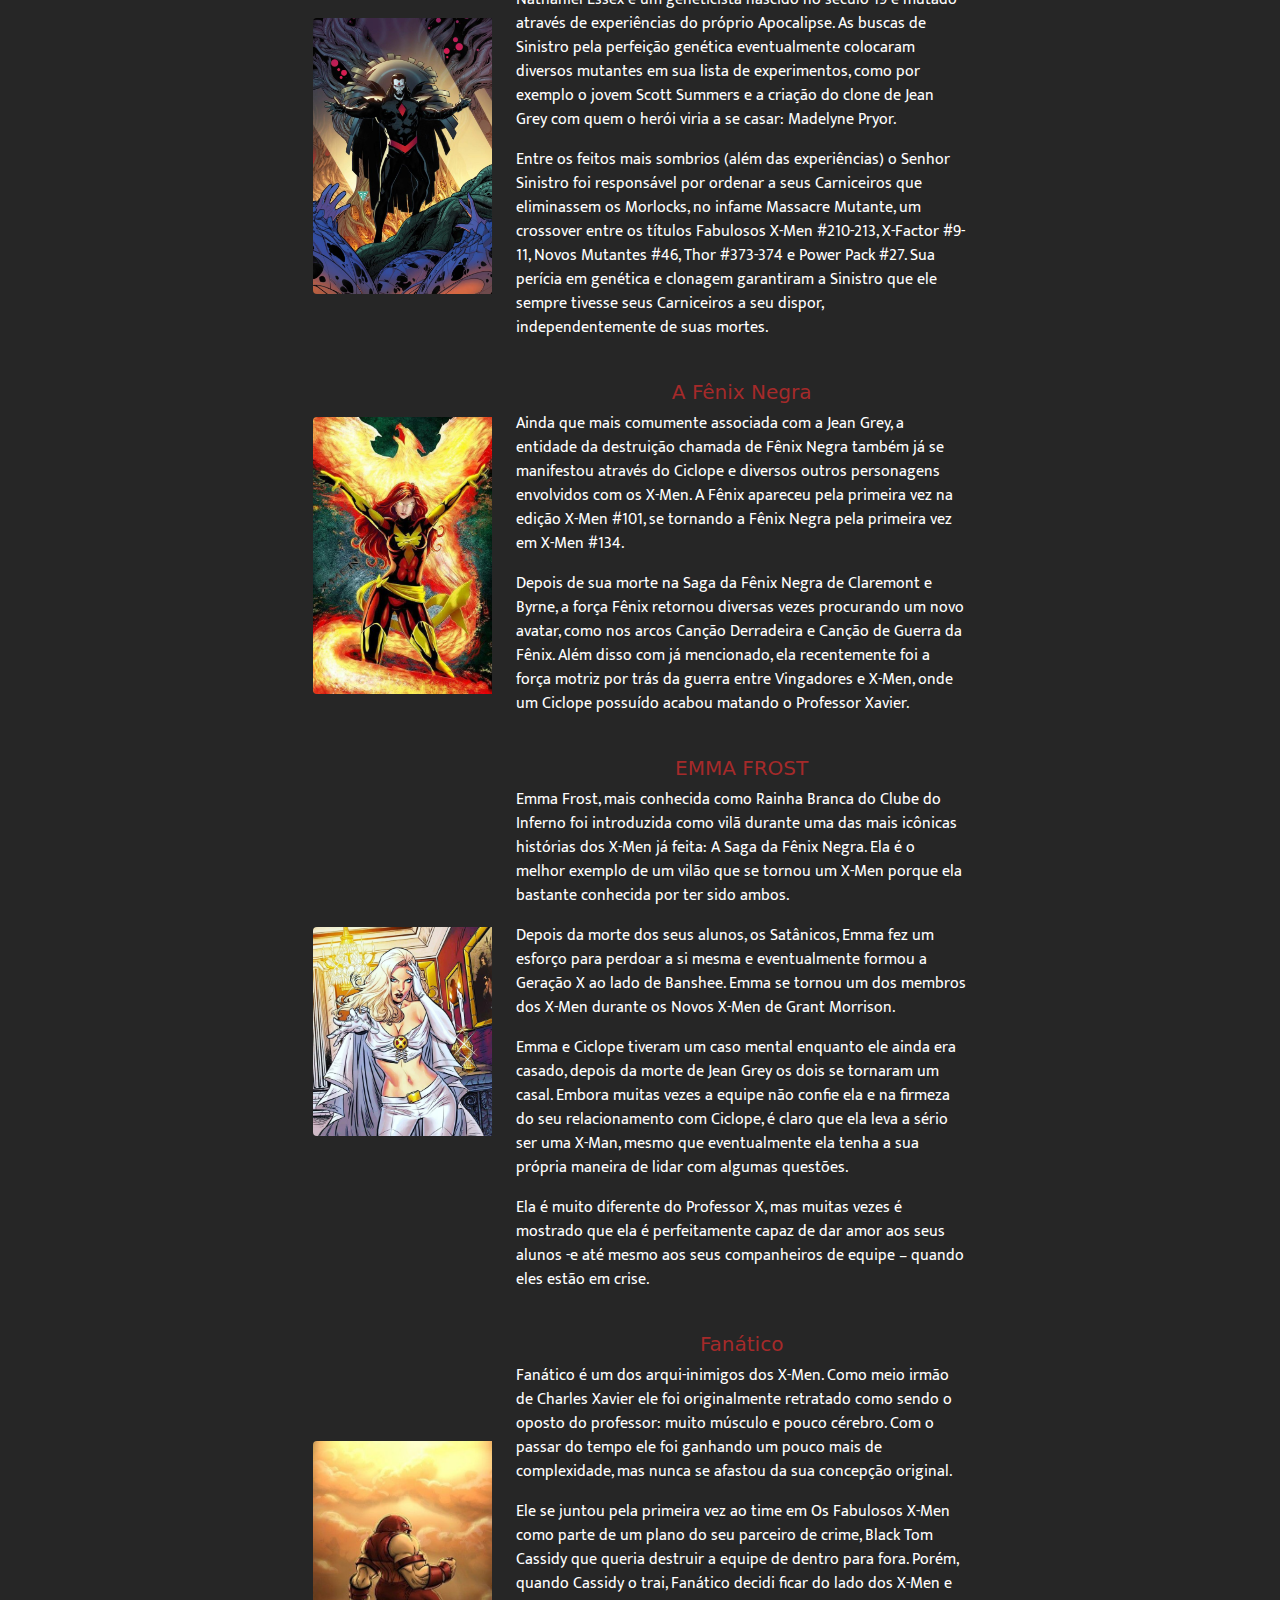
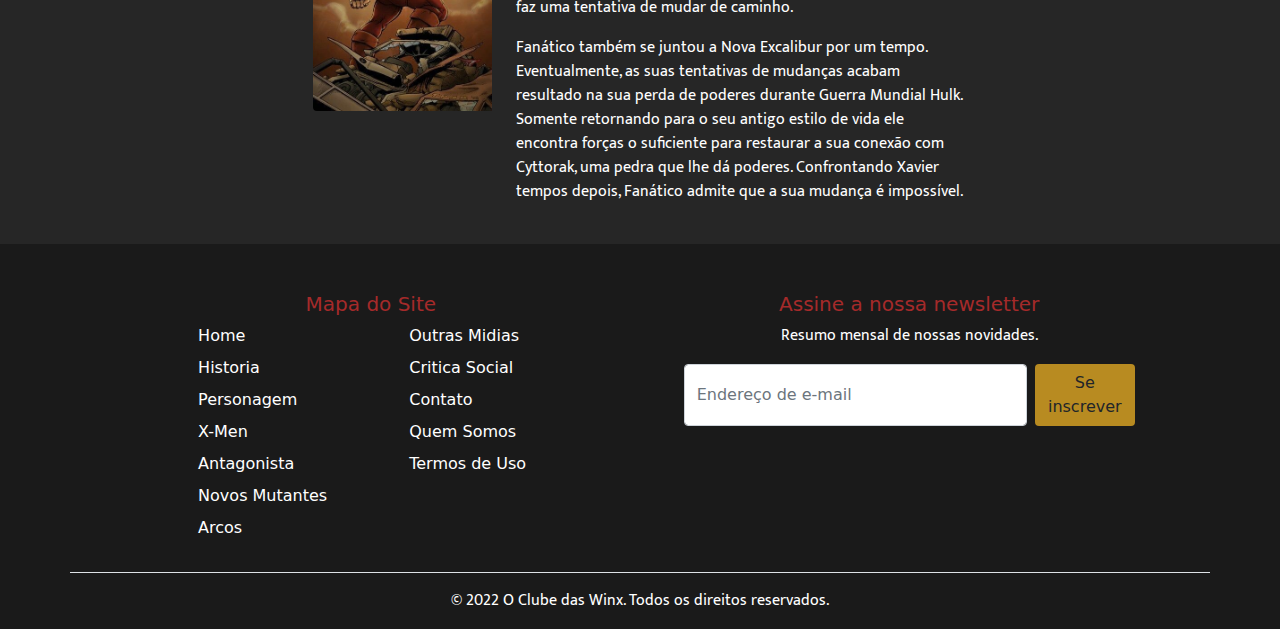
==== commit 6f22c506: "aaaaa" ====
--- a/pgTesteAnderson.html
+++ b/pgTesteAnderson.html
@@ -66,45 +66,155 @@
 
 
     <main id="root" class="container-fluid p-4 maincorteste">
-        <div>
-            <article class="row rounded-3">
-
-
-                <div class="col-10 col-sm-10 col-md-5 col-lg-5 corcard m-4 p-4 ">
-                    <h3><b>Contato X-Men</b></h3>
-                    <p>Texto em construção</p>
-                    <p>Texto em construção</p>
-                    <p>Texto em construção</p>
-                    <p>Texto em construção</p>
-                    <p>Texto em construção</p>
-                    <p>Texto em construção</p>
-                    <p>Texto em construção</p>
-                    <p>Texto em construção</p>
-                </div>
-
-                <form class="col-10 col-sm-10 col-md-5 col-lg-6 corcard m-4 p-4 corcard">
-
-                    <h3><b>Fale conosco</b></h3>
-                    <div class="mb-3">
-                        <label for="exampleFormControlInput" class="form-label ">Nome completo</label>
-                        <input type="email" class="form-control" id="exampleFormControlInput" placeholder="">
-                    </div>
-
-                    <div class="mb-3">
-                        <label for="exampleFormControlInput1" class="form-label">Email</label>
-                        <input type="email" class="form-control" id="exampleFormControlInput1" placeholder="name@example.com">
-                    </div>
-
-                    <div class="mb-3">
-                        <label for="exampleFormControlTextarea1" class="form-label">Mensagem</label>
-                        <textarea class="form-control" id="exampleFormControlTextarea1" rows="3"></textarea>
-                    </div>
-
-                    <button type="submit" class="btn btn-primary mb-2 text-end">Enviar</button>
-
-                </form>
-
-            </article>
+        <div class="row mt-3 d-flex align-content-center justify-content-center">
+            <div class="col-12 col-sm-12 col-md-12 col-lg-12 col-xl-8 col-xxl-8">
+
+                <article class="row d-grid gap-4 text-justify d-flex align-content-center justify-content-center">
+
+                    <h1 class="text-center">Personagens</h1>
+                    <nav class="col-10 col-sm-10 col-md-10 col-lg-9 col-xl-12 p-0">
+                        <ul class="nav nav-tabs justify-content-center">
+                            <li class="nav-item">
+                                <a class="nav-link" href="#x-men">
+                                    <img src="imagens/Personagens_X-Men_img2.jpg" alt="Imagem da primeira equipe dos X-Men, da esquerda para direita: Anjo, Jean Grey, Ciclope, Fera e Homem de Gelo" width="275" height="150">
+                                    <h2 class="text-center">X-Men</h2>
+                                </a>
+                            </li>
+                            <li class="nav-item">
+                                <a class="nav-link active" href="#antagonistas">
+                                    <img src="imagens/Personagens_Antagonista_img2.jpg" alt="Imagem de alguns antagonistas, da esquerda para direita: Emma Frost, Sentinela, Fanático, Apocalipse, Magneto e Sinistro." width="275" height="150">
+                                    <h2 class="text-center">Antagonista</h2>
+                                </a>
+                            </li>
+                            <li class="nav-item">
+                                <a class="nav-link" href="#novos-mutantes">
+                                    <img src="imagens/Personagens_Novos_Mutantes_img2.jpg" alt="Imagem dos Novos Mutantes, da esquerda para direita: Magia, Mancha Solar, Miragem, Míssil e Lupina" width="275" height="150">
+                                    <h2 class="text-center">Novos Mutantes</h2>
+                                </a>
+                            </li>
+                        </ul>
+                    </nav>
+
+                    <section class="row d-flex justify-content-center align-content-center align-items-center">
+
+                        <div class="col-10 col-sm-10 col-md-10 col-lg-3 col-xl-3 col-xxl-3">
+                            <img src="imagens/Personagens/Personagens_Antagonistas_Magneto.jpg" class="img-fluid" alt="Imagem do personagem Magneto">
+
+                        </div>
+                        <div class="col-10 col-sm-10 col-md-10 col-lg-7 col-xl-7 col-xxl-7">
+
+                            <h5 class="text-center">Erik Magnus Lensherr – Magneto</h5>
+                            <p>Max Eisenhardt, Erik Magnus Lensherr ou simplesmente Magneto viu o que há de pior na humanidade. Nascido um judeu ele conheceu os terrores do medo e do preconceito na própria pele e quando descobriu que era um mutante e viu
+                                o Homo sapiens despejar contra sua espécie o mesmo ódio que ele já conhecia, custando até mesmo a vida de sua primeira filha e esposa (cena reproduzida no filme Era de Apocalipse).
+                            </p>
+                            <p>
+                                Defensor da superioridade mutante, Magneto se colocou contra os planos de coexistência pacifica de seu antigo amigo Charles Xavier, entrando em conflito com os X-Men ao longo dos anos, liderando diversas encarnações de diferentes equipes como a Irmandade
+                                de Mutantes e os Acólitos.
+                            </p>
+                            <p>Mesmo estando do lado dos mocinhos há algum tempo, não há como negar seu passado, e ações como a vez em que ele arrancou todo o adamantium do corpo do Wolverine (X-Men #25, 1993).
+                            </p>
+
+                        </div>
+                    </section>
+
+                    <section class="row d-flex justify-content-center align-content-center align-items-center">
+
+                        <div class="col-10 col-sm-10 col-md-10 col-lg-3 col-xl-3 col-xxl-3">
+                            <img src="imagens/Personagens/Personagens_Antagonistas_Apocalipse.jpg" class="img-fluid" alt="Imagem do personagem Apocalipse">
+
+                        </div>
+                        <div class="col-10 col-sm-10 col-md-10 col-lg-7 col-xl-7 col-xxl-7">
+
+                            <h5 class="text-center">Apocalipse</h5>
+                            <p>Nascido no antigo Egito há mais de 5000 anos, Apocalipse apareceu pela primeira vez em Marvel Graphic Novels #17 (1985) mas sua revelação completa veio em X-Factor #5 (1986).
+                            </p>
+                            <p>Com uma história de mais de 5 séculos, os caminhos de En Sabah Nur já se cruzaram com diversos heróis e vilões da Marvel, entre eles sua relação com Kang e sua persona de Faraó Rama-Tut. Entre seus feitos, Apocalipse é responsável
+                                pela criação de vilões como Senhor Sinistro e por transformar heróis em vilões ao escolhe-los para serem um de seus quatro cavaleiros, entre os quais, Warren Worthington III, o anjo, transformado no terrível arcanjo.
+                            </p>
+                            <p>Sua crença na sobrevivência do mais forte, fazem com que ele constantemente tente eliminar a raça humana e os mutantes indignos.
+                            </p>
+
+                        </div>
+                    </section>
+
+                    <section class="row d-flex justify-content-center align-content-center align-items-center">
+
+                        <div class="col-10 col-sm-10 col-md-10 col-lg-3 col-xl-3 col-xxl-3">
+                            <img src="imagens/Personagens/Personagens_Antagonistas_Sinistro.jpg" class="img-fluid rounded-start" alt="Imagem do personagem Sinistro">
+
+                        </div>
+                        <div class="col-10 col-sm-10 col-md-10 col-lg-7 col-xl-7 col-xxl-7">
+
+                            <h5 class="text-center">Sinistro e os Carniceiros</h5>
+                            <p>Nathaniel Essex é um geneticista nascido no século 19 e mutado através de experiências do próprio Apocalipse. As buscas de Sinistro pela perfeição genética eventualmente colocaram diversos mutantes em sua lista de experimentos,
+                                como por exemplo o jovem Scott Summers e a criação do clone de Jean Grey com quem o herói viria a se casar: Madelyne Pryor.</p>
+                            <p>
+                                Entre os feitos mais sombrios (além das experiências) o Senhor Sinistro foi responsável por ordenar a seus Carniceiros que eliminassem os Morlocks, no infame Massacre Mutante, um crossover entre os títulos Fabulosos X-Men #210-213, X-Factor #9-11, Novos
+                                Mutantes #46, Thor #373-374 e Power Pack #27. Sua perícia em genética e clonagem garantiram a Sinistro que ele sempre tivesse seus Carniceiros a seu dispor, independentemente de suas mortes.
+                            </p>
+
+                        </div>
+                    </section>
+
+                    <section class="row d-flex justify-content-center align-content-center align-items-center">
+
+                        <div class="col-10 col-sm-10 col-md-10 col-lg-3 col-xl-3 col-xxl-3">
+                            <img src="imagens/Personagens/Personagens_Antagonistas_Fenix_Negra.jpg" class="img-fluid rounded-start" alt="Imagem da personagem Fênix Negra">
+
+                        </div>
+                        <div class="col-10 col-sm-10 col-md-10 col-lg-7 col-xl-7 col-xxl-7">
+
+                            <h5 class="text-center">A Fênix Negra</h5>
+                            <p>Ainda que mais comumente associada com a Jean Grey, a entidade da destruição chamada de Fênix Negra também já se manifestou através do Ciclope e diversos outros personagens envolvidos com os X-Men. A Fênix apareceu pela primeira
+                                vez na edição X-Men #101, se tornando a Fênix Negra pela primeira vez em X-Men #134.</p>
+                            <p>
+                                Depois de sua morte na Saga da Fênix Negra de Claremont e Byrne, a força Fênix retornou diversas vezes procurando um novo avatar, como nos arcos Canção Derradeira e Canção de Guerra da Fênix. Além disso com já mencionado, ela recentemente foi a força
+                                motriz por trás da guerra entre Vingadores e X-Men, onde um Ciclope possuído acabou matando o Professor Xavier.
+                            </p>
+                        </div>
+                    </section>
+
+                    <section class="row d-flex justify-content-center align-content-center align-items-center">
+
+                        <div class="col-10 col-sm-10 col-md-10 col-lg-3 col-xl-3 col-xxl-3">
+                            <img src="imagens/Personagens/Personagens_Antagonistas_Emma_Frost.jpg" class="img-fluid rounded-start" alt="Imagem da personagem Emma Frost ">
+
+                        </div>
+                        <div class="col-10 col-sm-10 col-md-10 col-lg-7 col-xl-7 col-xxl-7">
+
+                            <h5 class="text-center">EMMA FROST</h5>
+                            <p>Emma Frost, mais conhecida como Rainha Branca do Clube do Inferno foi introduzida como vilã durante uma das mais icônicas histórias dos X-Men já feita: A Saga da Fênix Negra. Ela é o melhor exemplo de um vilão que se tornou
+                                um X-Men porque ela bastante conhecida por ter sido ambos.
+                            </p>
+                            <p>Depois da morte dos seus alunos, os Satânicos, Emma fez um esforço para perdoar a si mesma e eventualmente formou a Geração X ao lado de Banshee. Emma se tornou um dos membros dos X-Men durante os Novos X-Men de Grant Morrison.</p>
+                            <p>Emma e Ciclope tiveram um caso mental enquanto ele ainda era casado, depois da morte de Jean Grey os dois se tornaram um casal. Embora muitas vezes a equipe não confie ela e na firmeza do seu relacionamento com Ciclope, é claro
+                                que ela leva a sério ser uma X-Man, mesmo que eventualmente ela tenha a sua própria maneira de lidar com algumas questões.</p>
+                            <p>Ela é muito diferente do Professor X, mas muitas vezes é mostrado que ela é perfeitamente capaz de dar amor aos seus alunos -e até mesmo aos seus companheiros de equipe – quando eles estão em crise.</p>
+
+                        </div>
+                    </section>
+                    <section class="row d-flex justify-content-center align-content-center align-items-center">
+
+                        <div class="col-10 col-sm-10 col-md-10 col-lg-3 col-xl-3 col-xxl-3">
+                            <img src="imagens/Personagens/Personagens_Antagonistas_Fanatico.jpg" class="img-fluid rounded-start" alt="Imagem do personagem Fanatico">
+
+                        </div>
+                        <div class="col-10 col-sm-10 col-md-10 col-lg-7 col-xl-7 col-xxl-7">
+
+                            <h5 class="text-center">Fanático</h5>
+                            <p>Fanático é um dos arqui-inimigos dos X-Men. Como meio irmão de Charles Xavier ele foi originalmente retratado como sendo o oposto do professor: muito músculo e pouco cérebro. Com o passar do tempo ele foi ganhando um pouco
+                                mais de complexidade, mas nunca se afastou da sua concepção original.</p>
+                            <p>
+                                Ele se juntou pela primeira vez ao time em Os Fabulosos X-Men como parte de um plano do seu parceiro de crime, Black Tom Cassidy que queria destruir a equipe de dentro para fora. Porém, quando Cassidy o trai, Fanático decidi ficar do lado dos X-Men e
+                                faz uma tentativa de mudar de caminho.
+                            </p>
+                            <p>Fanático também se juntou a Nova Excalibur por um tempo. Eventualmente, as suas tentativas de mudanças acabam resultado na sua perda de poderes durante Guerra Mundial Hulk. Somente retornando para o seu antigo estilo de vida
+                                ele encontra forças o suficiente para restaurar a sua conexão com Cyttorak, uma pedra que lhe dá poderes. Confrontando Xavier tempos depois, Fanático admite que a sua mudança é impossível.
+                            </p>
+                        </div>
+                    </section>
+                </article>
+            </div>
 
         </div>
     </main>
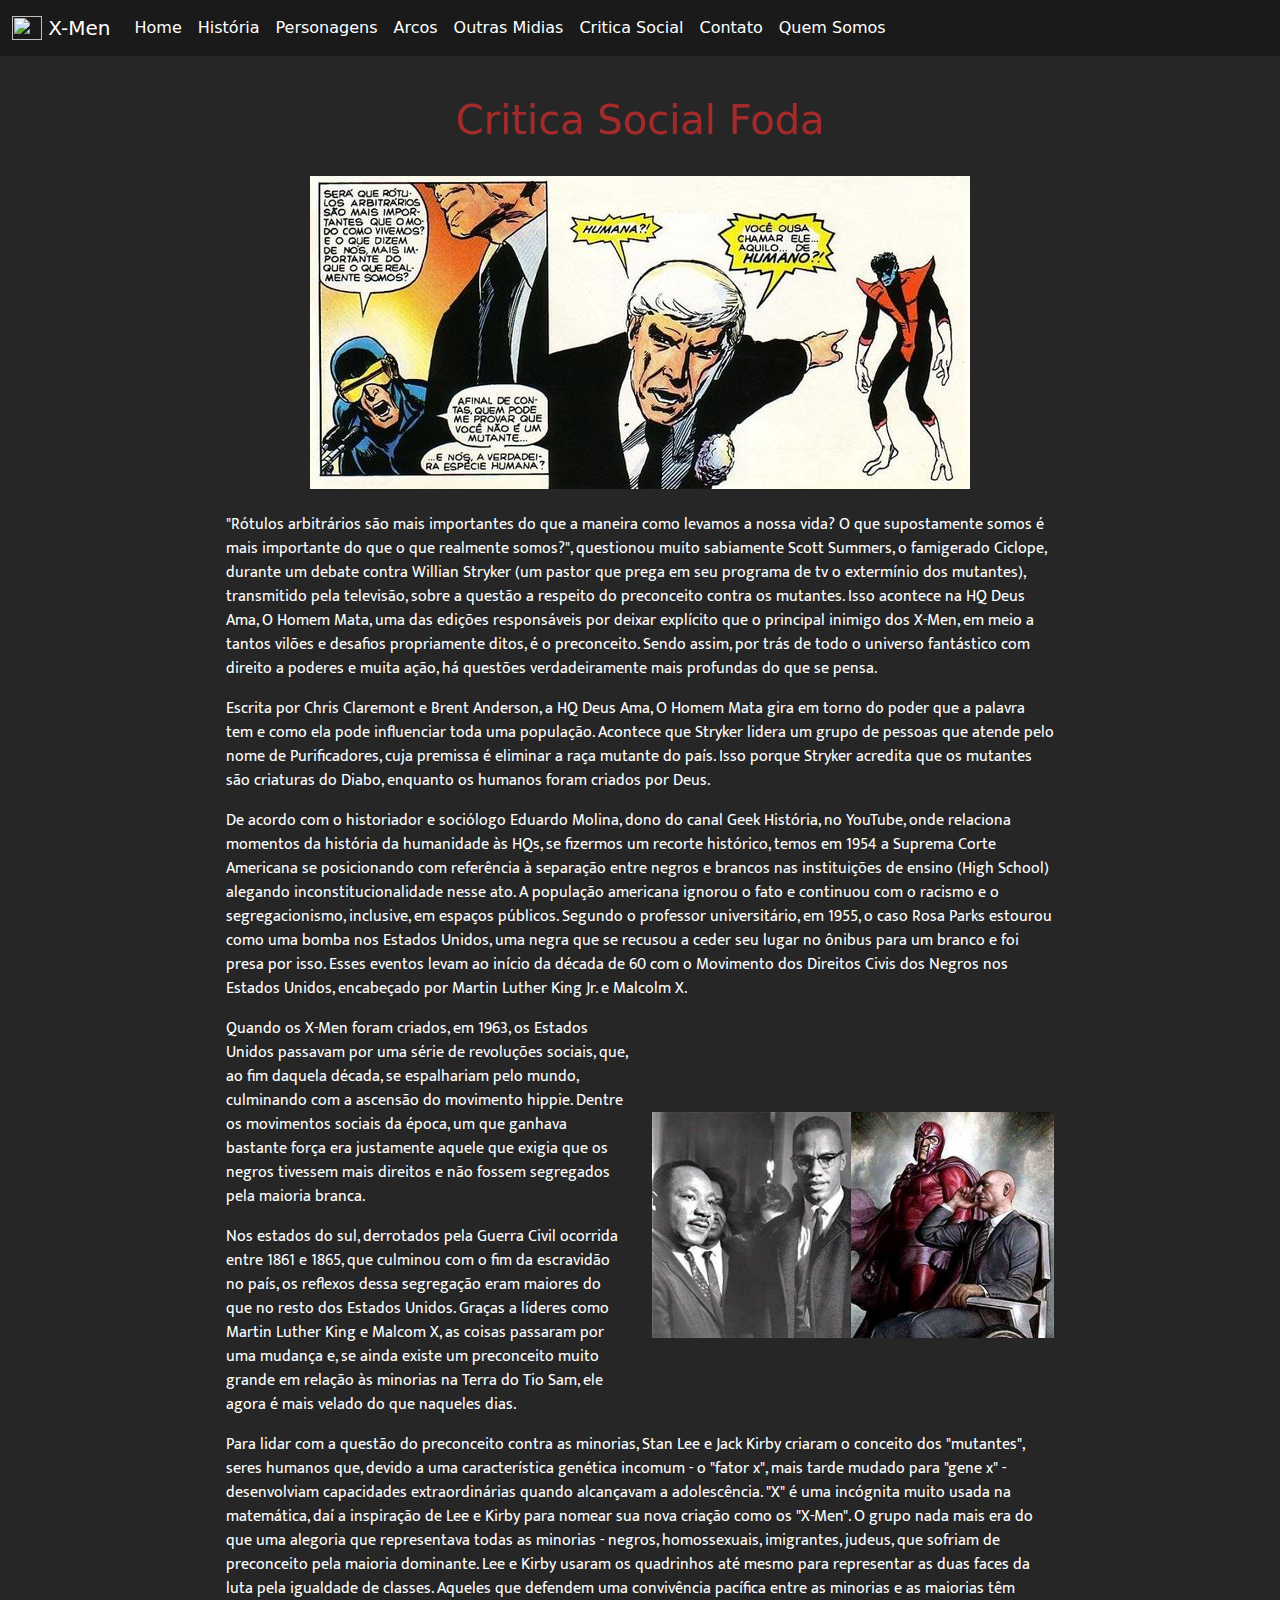
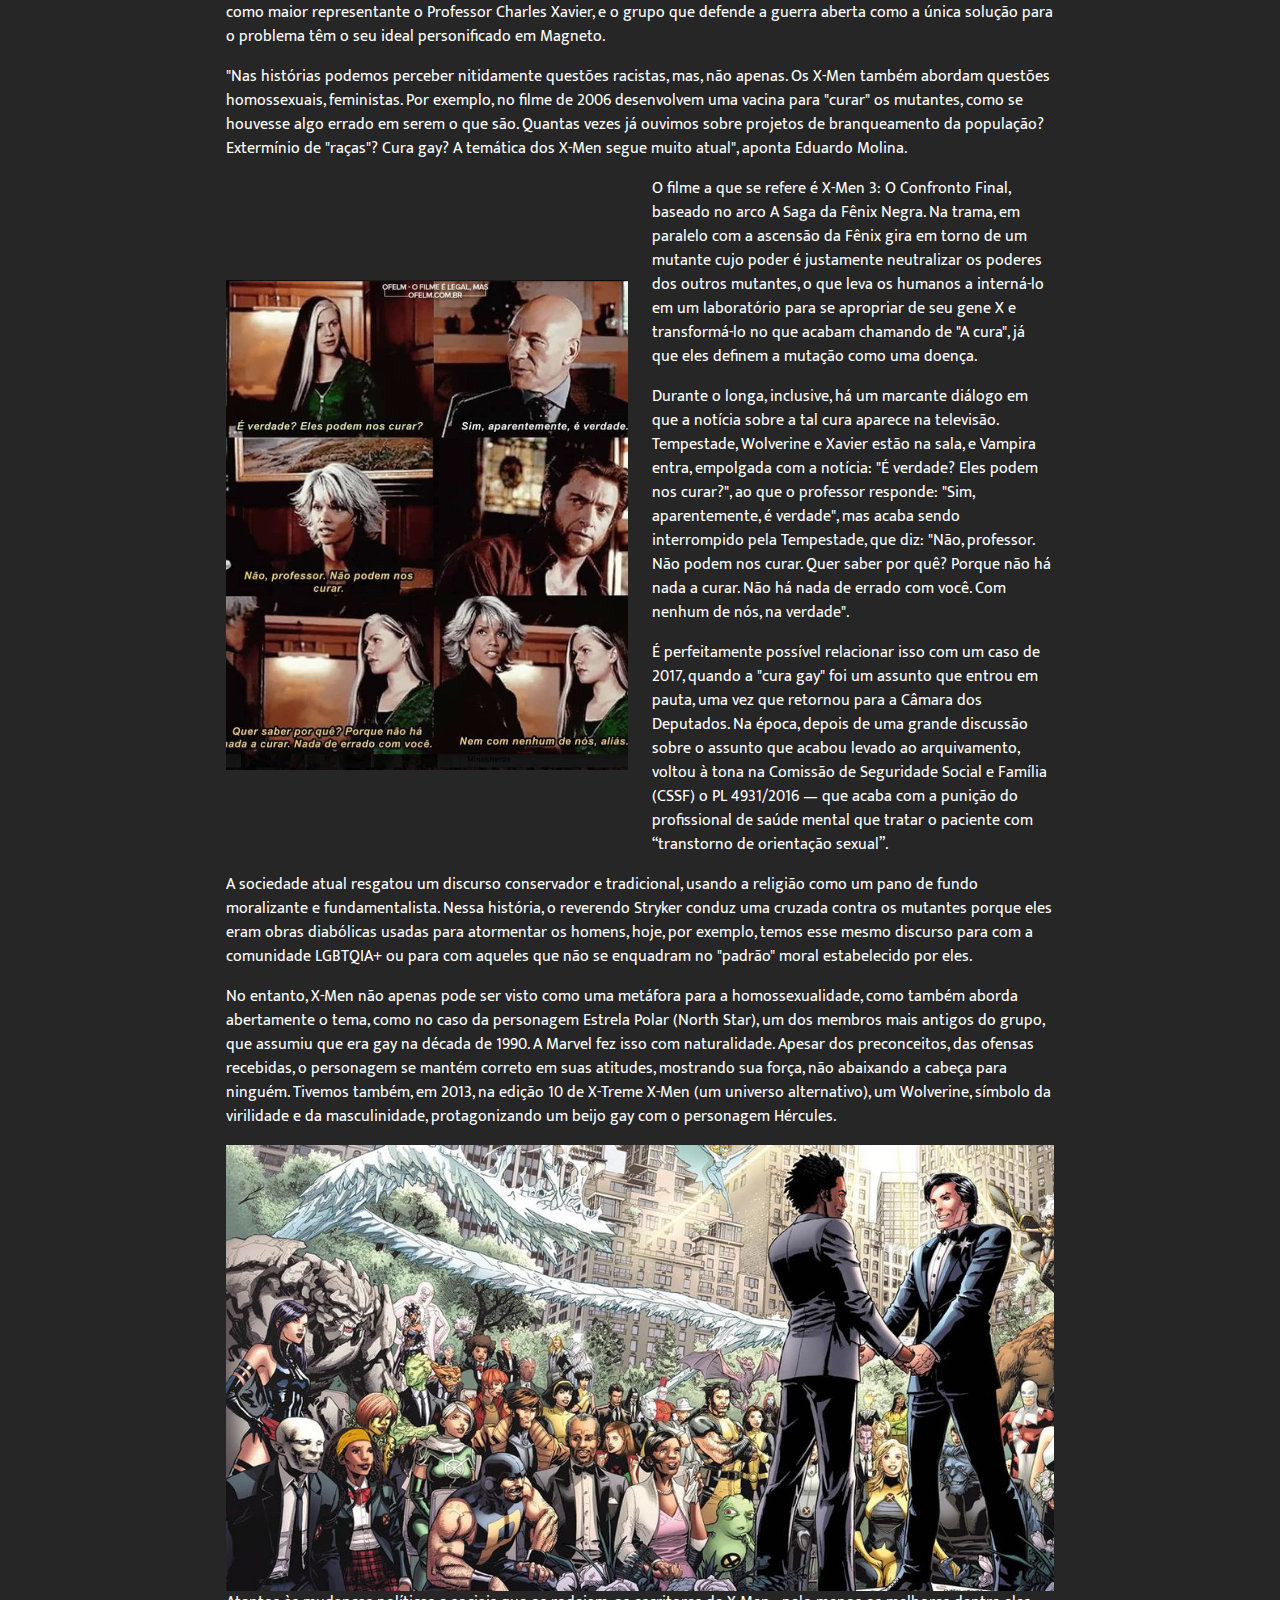
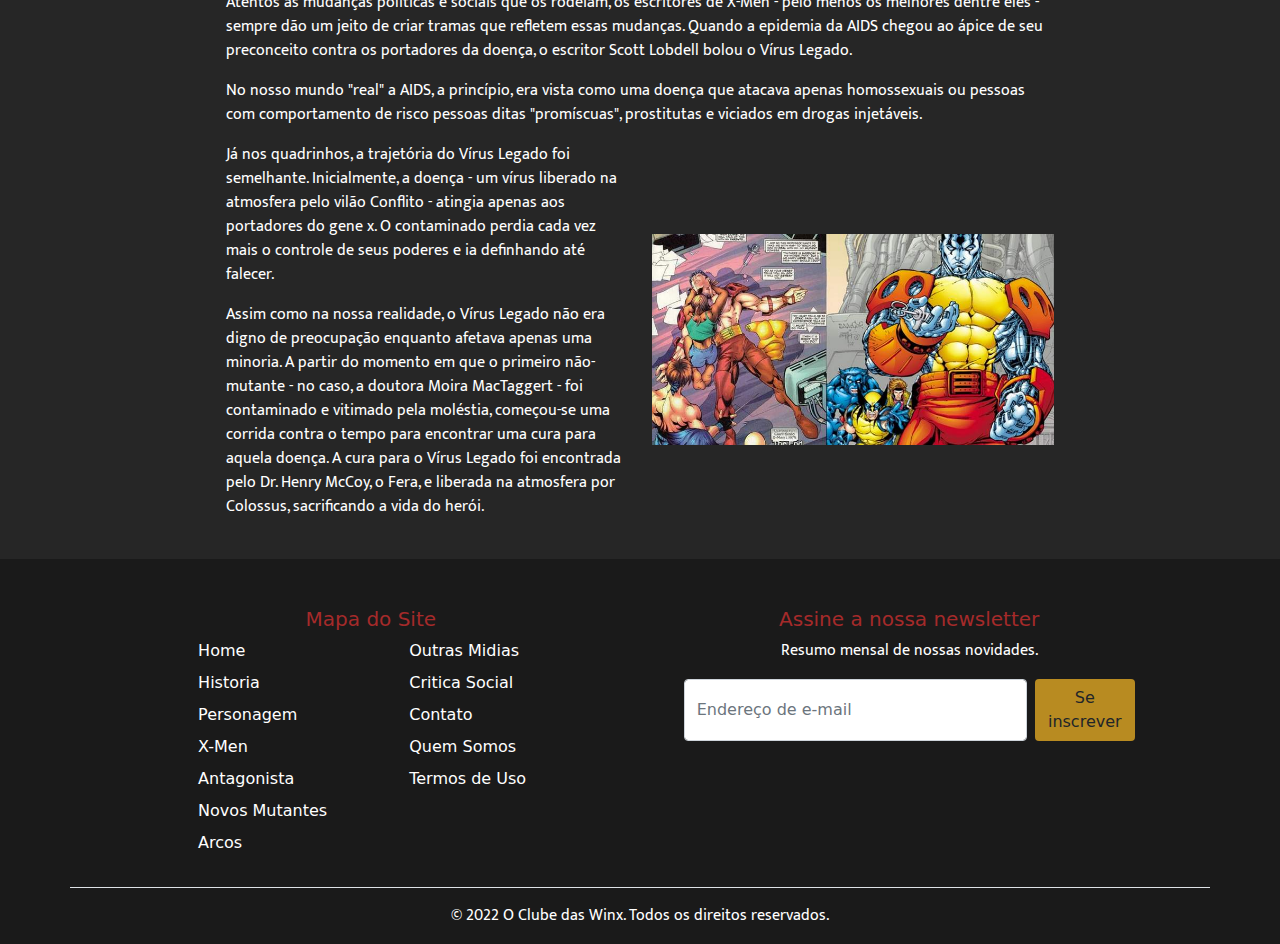
==== commit a53a2367: "quase terminando essa merda" ====
--- a/pgTesteAnderson.html
+++ b/pgTesteAnderson.html
@@ -67,155 +67,126 @@
 
     <main id="root" class="container-fluid p-4 maincorteste">
         <div class="row mt-3 d-flex align-content-center justify-content-center">
-            <div class="col-12 col-sm-12 col-md-12 col-lg-12 col-xl-8 col-xxl-8">
-
+            <div class="col-12 col-sm-12 col-md-12 col-lg-10 col-xl-10 col-xxl-10">
                 <article class="row d-grid gap-4 text-justify d-flex align-content-center justify-content-center">
-
-                    <h1 class="text-center">Personagens</h1>
-                    <nav class="col-10 col-sm-10 col-md-10 col-lg-9 col-xl-12 p-0">
-                        <ul class="nav nav-tabs justify-content-center">
-                            <li class="nav-item">
-                                <a class="nav-link" href="#x-men">
-                                    <img src="imagens/Personagens_X-Men_img2.jpg" alt="Imagem da primeira equipe dos X-Men, da esquerda para direita: Anjo, Jean Grey, Ciclope, Fera e Homem de Gelo" width="275" height="150">
-                                    <h2 class="text-center">X-Men</h2>
-                                </a>
-                            </li>
-                            <li class="nav-item">
-                                <a class="nav-link active" href="#antagonistas">
-                                    <img src="imagens/Personagens_Antagonista_img2.jpg" alt="Imagem de alguns antagonistas, da esquerda para direita: Emma Frost, Sentinela, Fanático, Apocalipse, Magneto e Sinistro." width="275" height="150">
-                                    <h2 class="text-center">Antagonista</h2>
-                                </a>
-                            </li>
-                            <li class="nav-item">
-                                <a class="nav-link" href="#novos-mutantes">
-                                    <img src="imagens/Personagens_Novos_Mutantes_img2.jpg" alt="Imagem dos Novos Mutantes, da esquerda para direita: Magia, Mancha Solar, Miragem, Míssil e Lupina" width="275" height="150">
-                                    <h2 class="text-center">Novos Mutantes</h2>
-                                </a>
-                            </li>
-                        </ul>
-                    </nav>
-
-                    <section class="row d-flex justify-content-center align-content-center align-items-center">
-
-                        <div class="col-10 col-sm-10 col-md-10 col-lg-3 col-xl-3 col-xxl-3">
-                            <img src="imagens/Personagens/Personagens_Antagonistas_Magneto.jpg" class="img-fluid" alt="Imagem do personagem Magneto">
-
-                        </div>
-                        <div class="col-10 col-sm-10 col-md-10 col-lg-7 col-xl-7 col-xxl-7">
-
-                            <h5 class="text-center">Erik Magnus Lensherr – Magneto</h5>
-                            <p>Max Eisenhardt, Erik Magnus Lensherr ou simplesmente Magneto viu o que há de pior na humanidade. Nascido um judeu ele conheceu os terrores do medo e do preconceito na própria pele e quando descobriu que era um mutante e viu
-                                o Homo sapiens despejar contra sua espécie o mesmo ódio que ele já conhecia, custando até mesmo a vida de sua primeira filha e esposa (cena reproduzida no filme Era de Apocalipse).
-                            </p>
-                            <p>
-                                Defensor da superioridade mutante, Magneto se colocou contra os planos de coexistência pacifica de seu antigo amigo Charles Xavier, entrando em conflito com os X-Men ao longo dos anos, liderando diversas encarnações de diferentes equipes como a Irmandade
-                                de Mutantes e os Acólitos.
-                            </p>
-                            <p>Mesmo estando do lado dos mocinhos há algum tempo, não há como negar seu passado, e ações como a vez em que ele arrancou todo o adamantium do corpo do Wolverine (X-Men #25, 1993).
-                            </p>
-
-                        </div>
+                    <h1 class="text-center">Critica Social Foda</h1>
+
+
+                    <aside class="d-flex justify-content-center col-10 col-sm-10 col-md-10 col-lg-10 col-xl-10 col-xxl-10">
+                        <img class="img-fluid" src="./imagens/Critica_social_img.jpeg" alt="Imagem da HQ Deus Ama o Homem Mata onde o Ciclope questiona Willian Styker(pastor que prega o extermínio dos mutantes)">
+                    </aside>
+
+                    <section class=" row d-flex justify-content-center align-content-center align-items-center">
+                        <div class="col-10 col-sm-10 col-md-10 col-lg-10 col-xl-10 col-xxl-10">
+                            <p>"Rótulos arbitrários são mais importantes do que a maneira como levamos a nossa vida? O que supostamente somos é mais importante do que o que realmente somos?", questionou muito sabiamente Scott Summers, o famigerado Ciclope,
+                                durante um debate contra Willian Stryker (um pastor que prega em seu programa de tv o extermínio dos mutantes), transmitido pela televisão, sobre a questão a respeito do preconceito contra os mutantes. Isso acontece na
+                                HQ Deus Ama, O Homem Mata, uma das edições responsáveis por deixar explícito que o principal inimigo dos X-Men, em meio a tantos vilões e desafios propriamente ditos, é o preconceito. Sendo assim, por trás de todo o universo
+                                fantástico com direito a poderes e muita ação, há questões verdadeiramente mais profundas do que se pensa.
+                            </p>
+                            <p>Escrita por Chris Claremont e Brent Anderson, a HQ Deus Ama, O Homem Mata gira em torno do poder que a palavra tem e como ela pode influenciar toda uma população. Acontece que Stryker lidera um grupo de pessoas que atende pelo
+                                nome de Purificadores, cuja premissa é eliminar a raça mutante do país. Isso porque Stryker acredita que os mutantes são criaturas do Diabo, enquanto os humanos foram criados por Deus.
+                            </p>
+                            <p>
+                                De acordo com o historiador e sociólogo Eduardo Molina, dono do canal Geek História, no YouTube, onde relaciona momentos da história da humanidade às HQs, se fizermos um recorte histórico, temos em 1954 a Suprema Corte Americana se posicionando com referência
+                                à separação entre negros e brancos nas instituições de ensino (High School) alegando inconstitucionalidade nesse ato. A população americana ignorou o fato e continuou com o racismo e o segregacionismo, inclusive, em espaços
+                                públicos. Segundo o professor universitário, em 1955, o caso Rosa Parks estourou como uma bomba nos Estados Unidos, uma negra que se recusou a ceder seu lugar no ônibus para um branco e foi presa por isso. Esses eventos
+                                levam ao início da década de 60 com o Movimento dos Direitos Civis dos Negros nos Estados Unidos, encabeçado por Martin Luther King Jr. e Malcolm X.
+                            </p>
+                        </div>
+                        <div class="col-10 col-sm-10 col-md-10 col-lg-5 col-xl-5 col-xxl-5">
+                            <p>
+                                Quando os X-Men foram criados, em 1963, os Estados Unidos passavam por uma série de revoluções sociais, que, ao fim daquela década, se espalhariam pelo mundo, culminando com a ascensão do movimento hippie. Dentre os movimentos sociais da época, um que
+                                ganhava bastante força era justamente aquele que exigia que os negros tivessem mais direitos e não fossem segregados pela maioria branca.
+                            </p>
+                            <p>
+                                Nos estados do sul, derrotados pela Guerra Civil ocorrida entre 1861 e 1865, que culminou com o fim da escravidão no país, os reflexos dessa segregação eram maiores do que no resto dos Estados Unidos. Graças a líderes como Martin Luther King e Malcom
+                                X, as coisas passaram por uma mudança e, se ainda existe um preconceito muito grande em relação às minorias na Terra do Tio Sam, ele agora é mais velado do que naqueles dias.
+                            </p>
+
+                        </div>
+                        <div class="col-10 col-sm-10 col-md-10 col-lg-5 col-xl-5 col-xxl-5">
+                            <img class=" img-fluid " src="./imagens/Critica_social_malconX.jpeg " alt="Imagem da esquerda para direita: Martin Luther King Jr., Malcolm X, Magneto e Charlie Xavier">
+                        </div>
+
+
+                        <div class="col-10 col-sm-10 col-md-10 col-lg-10 col-xl-10 col-xxl-10">
+                            <p>
+                                Para lidar com a questão do preconceito contra as minorias, Stan Lee e Jack Kirby criaram o conceito dos "mutantes", seres humanos que, devido a uma característica genética incomum - o "fator x", mais tarde mudado para "gene x" - desenvolviam capacidades
+                                extraordinárias quando alcançavam a adolescência. "X" é uma incógnita muito usada na matemática, daí a inspiração de Lee e Kirby para nomear sua nova criação como os "X-Men". O grupo nada mais era do que uma alegoria que
+                                representava todas as minorias - negros, homossexuais, imigrantes, judeus, que sofriam de preconceito pela maioria dominante. Lee e Kirby usaram os quadrinhos até mesmo para representar as duas faces da luta pela igualdade
+                                de classes. Aqueles que defendem uma convivência pacífica entre as minorias e as maiorias têm como maior representante o Professor Charles Xavier, e o grupo que defende a guerra aberta como a única solução para o problema
+                                têm o seu ideal personificado em Magneto.
+                            </p>
+                            <p>
+                                "Nas histórias podemos perceber nitidamente questões racistas, mas, não apenas. Os X-Men também abordam questões homossexuais, feministas. Por exemplo, no filme de 2006 desenvolvem uma vacina para "curar" os mutantes, como se houvesse algo errado em serem
+                                o que são. Quantas vezes já ouvimos sobre projetos de branqueamento da população? Extermínio de "raças"? Cura gay? A temática dos X-Men segue muito atual", aponta Eduardo Molina.
+                            </p>
+
+
+                        </div>
+                        <div class="col-10 col-sm-10 col-md-10 col-lg-5 col-xl-5 col-xxl-5">
+                            <img src="./imagens/cena_de_X_Men_O_Confronto_Final.jpg" alt="Cena do filme X-Men: O Confronto Final, onde tempestada fala que não podem ser curado pois não tem nada de errado em ser mutante" class="img-fluid">
+                        </div>
+                        <div class="col-10 col-sm-10 col-md-10 col-lg-5 col-xl-5 col-xxl-5">
+                            <p>
+                                O filme a que se refere é X-Men 3: O Confronto Final, baseado no arco A Saga da Fênix Negra. Na trama, em paralelo com a ascensão da Fênix gira em torno de um mutante cujo poder é justamente neutralizar os poderes dos outros mutantes, o que leva os humanos
+                                a interná-lo em um laboratório para se apropriar de seu gene X e transformá-lo no que acabam chamando de "A cura", já que eles definem a mutação como uma doença.
+                            </p>
+                            <p>
+                                Durante o longa, inclusive, há um marcante diálogo em que a notícia sobre a tal cura aparece na televisão. Tempestade, Wolverine e Xavier estão na sala, e Vampira entra, empolgada com a notícia: "É verdade? Eles podem nos curar?", ao que o professor responde:
+                                "Sim, aparentemente, é verdade", mas acaba sendo interrompido pela Tempestade, que diz: "Não, professor. Não podem nos curar. Quer saber por quê? Porque não há nada a curar. Não há nada de errado com você. Com nenhum de
+                                nós, na verdade".
+                            </p>
+                            <p>
+                                É perfeitamente possível relacionar isso com um caso de 2017, quando a "cura gay" foi um assunto que entrou em pauta, uma vez que retornou para a Câmara dos Deputados. Na época, depois de uma grande discussão sobre o assunto que acabou levado ao arquivamento,
+                                voltou à tona na Comissão de Seguridade Social e Família (CSSF) o PL 4931/2016 — que acaba com a punição do profissional de saúde mental que tratar o paciente com “transtorno de orientação sexual”.
+                            </p>
+                        </div>
+
+                        <div class="col-10 col-sm-10 col-md-10 col-lg-10 col-xl-10 col-xxl-10">
+                            <p>A sociedade atual resgatou um discurso conservador e tradicional, usando a religião como um pano de fundo moralizante e fundamentalista. Nessa história, o reverendo Stryker conduz uma cruzada contra os mutantes porque eles
+                                eram obras diabólicas usadas para atormentar os homens, hoje, por exemplo, temos esse mesmo discurso para com a comunidade LGBTQIA+ ou para com aqueles que não se enquadram no "padrão" moral estabelecido por eles.</p>
+                            <p>
+                                No entanto, X-Men não apenas pode ser visto como uma metáfora para a homossexualidade, como também aborda abertamente o tema, como no caso da personagem Estrela Polar (North Star), um dos membros mais antigos do grupo, que assumiu que era gay na década
+                                de 1990. A Marvel fez isso com naturalidade. Apesar dos preconceitos, das ofensas recebidas, o personagem se mantém correto em suas atitudes, mostrando sua força, não abaixando a cabeça para ninguém. Tivemos também, em
+                                2013, na edição 10 de X-Treme X-Men (um universo alternativo), um Wolverine, símbolo da virilidade e da masculinidade, protagonizando um beijo gay com o personagem Hércules.
+                            </p>
+                            <div>
+                                <img class="img-fluid" src="./imagens/Critica_social_Casamento.jpeg" alt="Imagem do casamento do personagem Estrela Polar(North Star) e seu parceiro Kyle Jinadu">
+                            </div>
+                        </div>
+                        <div class="col-10 col-sm-10 col-md-10 col-lg-10 col-xl-10 col-xxl-10">
+                            <p>
+                                Atentos às mudanças políticas e sociais que os rodeiam, os escritores de X-Men - pelo menos os melhores dentre eles - sempre dão um jeito de criar tramas que refletem essas mudanças. Quando a epidemia da AIDS chegou ao ápice de seu preconceito contra
+                                os portadores da doença, o escritor Scott Lobdell bolou o Vírus Legado.
+                            </p>
+                            <p>
+                                No nosso mundo "real" a AIDS, a princípio, era vista como uma doença que atacava apenas homossexuais ou pessoas com comportamento de risco pessoas ditas "promíscuas", prostitutas e viciados em drogas injetáveis.
+                            </p>
+                        </div>
+                        <div class="col-10 col-sm-10 col-md-10 col-lg-5 col-xl-5 col-xxl-5">
+
+                            <p>
+                                Já nos quadrinhos, a trajetória do Vírus Legado foi semelhante. Inicialmente, a doença - um vírus liberado na atmosfera pelo vilão Conflito - atingia apenas aos portadores do gene x. O contaminado perdia cada vez mais o controle de seus poderes e ia definhando
+                                até falecer.
+                            </p>
+                            <p>
+                                Assim como na nossa realidade, o Vírus Legado não era digno de preocupação enquanto afetava apenas uma minoria. A partir do momento em que o primeiro não-mutante - no caso, a doutora Moira MacTaggert - foi contaminado e vitimado pela moléstia, começou-se
+                                uma corrida contra o tempo para encontrar uma cura para aquela doença. A cura para o Vírus Legado foi encontrada pelo Dr. Henry McCoy, o Fera, e liberada na atmosfera por Colossus, sacrificando a vida do herói.
+                            </p>
+                        </div>
+                        <div class="col-10 col-sm-10 col-md-10 col-lg-5 col-xl-5 col-xxl-5">
+                            <img class="img-fluid" src="./imagens/Critica_social_virus.jpeg" alt="Imagem do personagem Colossus ao se sacrificar para liberar a cura do Virus legado na atmosfera">
+
+                        </div>
+
+
                     </section>
 
-                    <section class="row d-flex justify-content-center align-content-center align-items-center">
-
-                        <div class="col-10 col-sm-10 col-md-10 col-lg-3 col-xl-3 col-xxl-3">
-                            <img src="imagens/Personagens/Personagens_Antagonistas_Apocalipse.jpg" class="img-fluid" alt="Imagem do personagem Apocalipse">
-
-                        </div>
-                        <div class="col-10 col-sm-10 col-md-10 col-lg-7 col-xl-7 col-xxl-7">
-
-                            <h5 class="text-center">Apocalipse</h5>
-                            <p>Nascido no antigo Egito há mais de 5000 anos, Apocalipse apareceu pela primeira vez em Marvel Graphic Novels #17 (1985) mas sua revelação completa veio em X-Factor #5 (1986).
-                            </p>
-                            <p>Com uma história de mais de 5 séculos, os caminhos de En Sabah Nur já se cruzaram com diversos heróis e vilões da Marvel, entre eles sua relação com Kang e sua persona de Faraó Rama-Tut. Entre seus feitos, Apocalipse é responsável
-                                pela criação de vilões como Senhor Sinistro e por transformar heróis em vilões ao escolhe-los para serem um de seus quatro cavaleiros, entre os quais, Warren Worthington III, o anjo, transformado no terrível arcanjo.
-                            </p>
-                            <p>Sua crença na sobrevivência do mais forte, fazem com que ele constantemente tente eliminar a raça humana e os mutantes indignos.
-                            </p>
-
-                        </div>
-                    </section>
-
-                    <section class="row d-flex justify-content-center align-content-center align-items-center">
-
-                        <div class="col-10 col-sm-10 col-md-10 col-lg-3 col-xl-3 col-xxl-3">
-                            <img src="imagens/Personagens/Personagens_Antagonistas_Sinistro.jpg" class="img-fluid rounded-start" alt="Imagem do personagem Sinistro">
-
-                        </div>
-                        <div class="col-10 col-sm-10 col-md-10 col-lg-7 col-xl-7 col-xxl-7">
-
-                            <h5 class="text-center">Sinistro e os Carniceiros</h5>
-                            <p>Nathaniel Essex é um geneticista nascido no século 19 e mutado através de experiências do próprio Apocalipse. As buscas de Sinistro pela perfeição genética eventualmente colocaram diversos mutantes em sua lista de experimentos,
-                                como por exemplo o jovem Scott Summers e a criação do clone de Jean Grey com quem o herói viria a se casar: Madelyne Pryor.</p>
-                            <p>
-                                Entre os feitos mais sombrios (além das experiências) o Senhor Sinistro foi responsável por ordenar a seus Carniceiros que eliminassem os Morlocks, no infame Massacre Mutante, um crossover entre os títulos Fabulosos X-Men #210-213, X-Factor #9-11, Novos
-                                Mutantes #46, Thor #373-374 e Power Pack #27. Sua perícia em genética e clonagem garantiram a Sinistro que ele sempre tivesse seus Carniceiros a seu dispor, independentemente de suas mortes.
-                            </p>
-
-                        </div>
-                    </section>
-
-                    <section class="row d-flex justify-content-center align-content-center align-items-center">
-
-                        <div class="col-10 col-sm-10 col-md-10 col-lg-3 col-xl-3 col-xxl-3">
-                            <img src="imagens/Personagens/Personagens_Antagonistas_Fenix_Negra.jpg" class="img-fluid rounded-start" alt="Imagem da personagem Fênix Negra">
-
-                        </div>
-                        <div class="col-10 col-sm-10 col-md-10 col-lg-7 col-xl-7 col-xxl-7">
-
-                            <h5 class="text-center">A Fênix Negra</h5>
-                            <p>Ainda que mais comumente associada com a Jean Grey, a entidade da destruição chamada de Fênix Negra também já se manifestou através do Ciclope e diversos outros personagens envolvidos com os X-Men. A Fênix apareceu pela primeira
-                                vez na edição X-Men #101, se tornando a Fênix Negra pela primeira vez em X-Men #134.</p>
-                            <p>
-                                Depois de sua morte na Saga da Fênix Negra de Claremont e Byrne, a força Fênix retornou diversas vezes procurando um novo avatar, como nos arcos Canção Derradeira e Canção de Guerra da Fênix. Além disso com já mencionado, ela recentemente foi a força
-                                motriz por trás da guerra entre Vingadores e X-Men, onde um Ciclope possuído acabou matando o Professor Xavier.
-                            </p>
-                        </div>
-                    </section>
-
-                    <section class="row d-flex justify-content-center align-content-center align-items-center">
-
-                        <div class="col-10 col-sm-10 col-md-10 col-lg-3 col-xl-3 col-xxl-3">
-                            <img src="imagens/Personagens/Personagens_Antagonistas_Emma_Frost.jpg" class="img-fluid rounded-start" alt="Imagem da personagem Emma Frost ">
-
-                        </div>
-                        <div class="col-10 col-sm-10 col-md-10 col-lg-7 col-xl-7 col-xxl-7">
-
-                            <h5 class="text-center">EMMA FROST</h5>
-                            <p>Emma Frost, mais conhecida como Rainha Branca do Clube do Inferno foi introduzida como vilã durante uma das mais icônicas histórias dos X-Men já feita: A Saga da Fênix Negra. Ela é o melhor exemplo de um vilão que se tornou
-                                um X-Men porque ela bastante conhecida por ter sido ambos.
-                            </p>
-                            <p>Depois da morte dos seus alunos, os Satânicos, Emma fez um esforço para perdoar a si mesma e eventualmente formou a Geração X ao lado de Banshee. Emma se tornou um dos membros dos X-Men durante os Novos X-Men de Grant Morrison.</p>
-                            <p>Emma e Ciclope tiveram um caso mental enquanto ele ainda era casado, depois da morte de Jean Grey os dois se tornaram um casal. Embora muitas vezes a equipe não confie ela e na firmeza do seu relacionamento com Ciclope, é claro
-                                que ela leva a sério ser uma X-Man, mesmo que eventualmente ela tenha a sua própria maneira de lidar com algumas questões.</p>
-                            <p>Ela é muito diferente do Professor X, mas muitas vezes é mostrado que ela é perfeitamente capaz de dar amor aos seus alunos -e até mesmo aos seus companheiros de equipe – quando eles estão em crise.</p>
-
-                        </div>
-                    </section>
-                    <section class="row d-flex justify-content-center align-content-center align-items-center">
-
-                        <div class="col-10 col-sm-10 col-md-10 col-lg-3 col-xl-3 col-xxl-3">
-                            <img src="imagens/Personagens/Personagens_Antagonistas_Fanatico.jpg" class="img-fluid rounded-start" alt="Imagem do personagem Fanatico">
-
-                        </div>
-                        <div class="col-10 col-sm-10 col-md-10 col-lg-7 col-xl-7 col-xxl-7">
-
-                            <h5 class="text-center">Fanático</h5>
-                            <p>Fanático é um dos arqui-inimigos dos X-Men. Como meio irmão de Charles Xavier ele foi originalmente retratado como sendo o oposto do professor: muito músculo e pouco cérebro. Com o passar do tempo ele foi ganhando um pouco
-                                mais de complexidade, mas nunca se afastou da sua concepção original.</p>
-                            <p>
-                                Ele se juntou pela primeira vez ao time em Os Fabulosos X-Men como parte de um plano do seu parceiro de crime, Black Tom Cassidy que queria destruir a equipe de dentro para fora. Porém, quando Cassidy o trai, Fanático decidi ficar do lado dos X-Men e
-                                faz uma tentativa de mudar de caminho.
-                            </p>
-                            <p>Fanático também se juntou a Nova Excalibur por um tempo. Eventualmente, as suas tentativas de mudanças acabam resultado na sua perda de poderes durante Guerra Mundial Hulk. Somente retornando para o seu antigo estilo de vida
-                                ele encontra forças o suficiente para restaurar a sua conexão com Cyttorak, uma pedra que lhe dá poderes. Confrontando Xavier tempos depois, Fanático admite que a sua mudança é impossível.
-                            </p>
-                        </div>
-                    </section>
+
                 </article>
+
             </div>
-
         </div>
     </main>
 
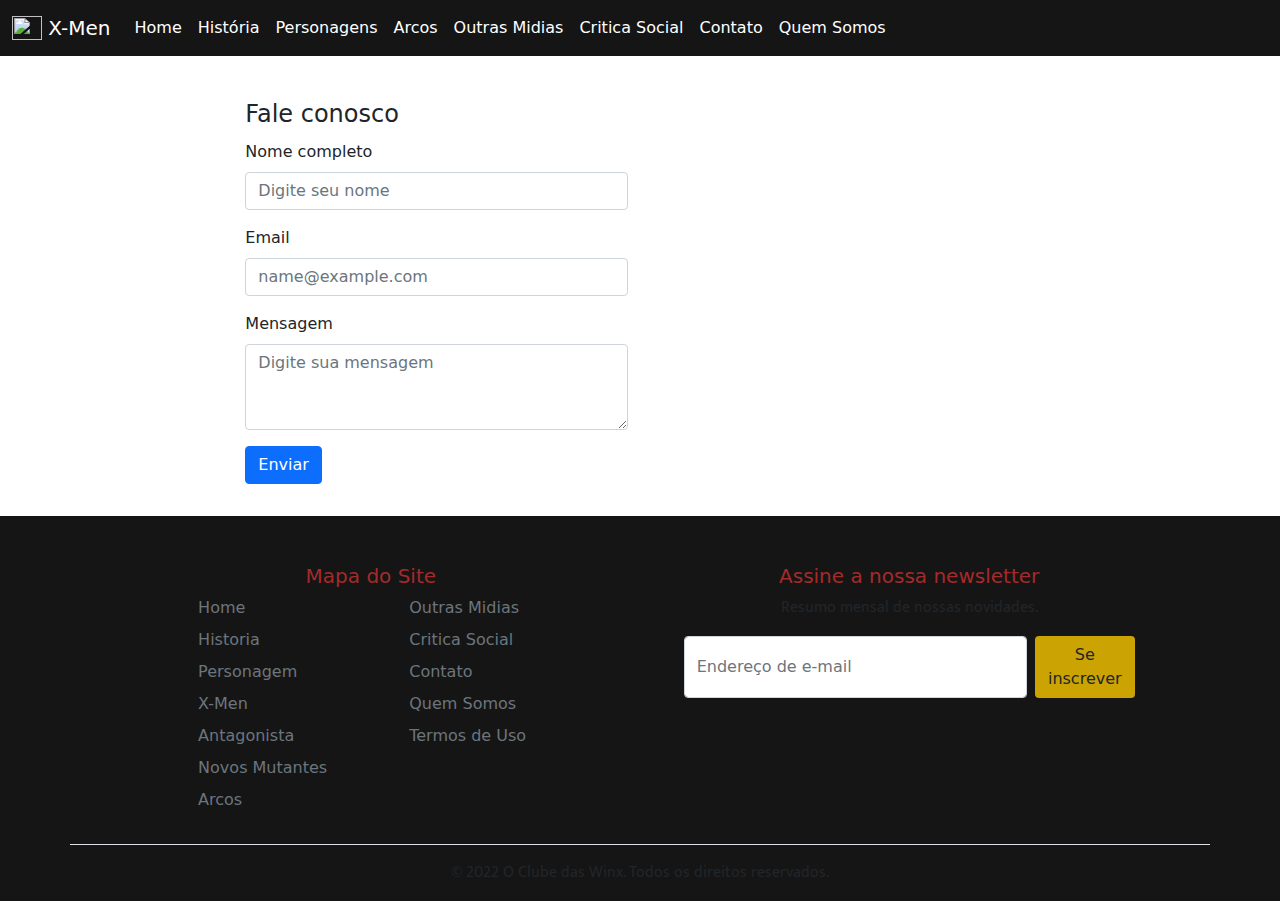
==== commit a7e9cc6a: "Contato e ALT" ====
--- a/pgTesteAnderson.html
+++ b/pgTesteAnderson.html
@@ -9,7 +9,6 @@
     <!-- css's -->
     <link rel="stylesheet" href="./css/bootstrap.min.css">
     <link rel="stylesheet" href="./css/style.css">
-    <link rel="stylesheet" href="./css/anderson.css">
 
     <title>Portal X-Men</title>
 </head>
@@ -66,127 +65,36 @@
 
 
     <main id="root" class="container-fluid p-4 maincorteste">
-        <div class="row mt-3 d-flex align-content-center justify-content-center">
-            <div class="col-12 col-sm-12 col-md-12 col-lg-10 col-xl-10 col-xxl-10">
-                <article class="row d-grid gap-4 text-justify d-flex align-content-center justify-content-center">
-                    <h1 class="text-center">Critica Social Foda</h1>
+        <div class="row mt-3 align-content-center justify-content-center">
+            <article class="row col-12 col-sm-12 col-md-12 col-lg-10 col-xl-8 col-xxl-8 ">
 
 
-                    <aside class="d-flex justify-content-center col-10 col-sm-10 col-md-10 col-lg-10 col-xl-10 col-xxl-10">
-                        <img class="img-fluid" src="./imagens/Critica_social_img.jpeg" alt="Imagem da HQ Deus Ama o Homem Mata onde o Ciclope questiona Willian Styker(pastor que prega o extermínio dos mutantes)">
-                    </aside>
 
-                    <section class=" row d-flex justify-content-center align-content-center align-items-center">
-                        <div class="col-10 col-sm-10 col-md-10 col-lg-10 col-xl-10 col-xxl-10">
-                            <p>"Rótulos arbitrários são mais importantes do que a maneira como levamos a nossa vida? O que supostamente somos é mais importante do que o que realmente somos?", questionou muito sabiamente Scott Summers, o famigerado Ciclope,
-                                durante um debate contra Willian Stryker (um pastor que prega em seu programa de tv o extermínio dos mutantes), transmitido pela televisão, sobre a questão a respeito do preconceito contra os mutantes. Isso acontece na
-                                HQ Deus Ama, O Homem Mata, uma das edições responsáveis por deixar explícito que o principal inimigo dos X-Men, em meio a tantos vilões e desafios propriamente ditos, é o preconceito. Sendo assim, por trás de todo o universo
-                                fantástico com direito a poderes e muita ação, há questões verdadeiramente mais profundas do que se pensa.
-                            </p>
-                            <p>Escrita por Chris Claremont e Brent Anderson, a HQ Deus Ama, O Homem Mata gira em torno do poder que a palavra tem e como ela pode influenciar toda uma população. Acontece que Stryker lidera um grupo de pessoas que atende pelo
-                                nome de Purificadores, cuja premissa é eliminar a raça mutante do país. Isso porque Stryker acredita que os mutantes são criaturas do Diabo, enquanto os humanos foram criados por Deus.
-                            </p>
-                            <p>
-                                De acordo com o historiador e sociólogo Eduardo Molina, dono do canal Geek História, no YouTube, onde relaciona momentos da história da humanidade às HQs, se fizermos um recorte histórico, temos em 1954 a Suprema Corte Americana se posicionando com referência
-                                à separação entre negros e brancos nas instituições de ensino (High School) alegando inconstitucionalidade nesse ato. A população americana ignorou o fato e continuou com o racismo e o segregacionismo, inclusive, em espaços
-                                públicos. Segundo o professor universitário, em 1955, o caso Rosa Parks estourou como uma bomba nos Estados Unidos, uma negra que se recusou a ceder seu lugar no ônibus para um branco e foi presa por isso. Esses eventos
-                                levam ao início da década de 60 com o Movimento dos Direitos Civis dos Negros nos Estados Unidos, encabeçado por Martin Luther King Jr. e Malcolm X.
-                            </p>
-                        </div>
-                        <div class="col-10 col-sm-10 col-md-10 col-lg-5 col-xl-5 col-xxl-5">
-                            <p>
-                                Quando os X-Men foram criados, em 1963, os Estados Unidos passavam por uma série de revoluções sociais, que, ao fim daquela década, se espalhariam pelo mundo, culminando com a ascensão do movimento hippie. Dentre os movimentos sociais da época, um que
-                                ganhava bastante força era justamente aquele que exigia que os negros tivessem mais direitos e não fossem segregados pela maioria branca.
-                            </p>
-                            <p>
-                                Nos estados do sul, derrotados pela Guerra Civil ocorrida entre 1861 e 1865, que culminou com o fim da escravidão no país, os reflexos dessa segregação eram maiores do que no resto dos Estados Unidos. Graças a líderes como Martin Luther King e Malcom
-                                X, as coisas passaram por uma mudança e, se ainda existe um preconceito muito grande em relação às minorias na Terra do Tio Sam, ele agora é mais velado do que naqueles dias.
-                            </p>
 
-                        </div>
-                        <div class="col-10 col-sm-10 col-md-10 col-lg-5 col-xl-5 col-xxl-5">
-                            <img class=" img-fluid " src="./imagens/Critica_social_malconX.jpeg " alt="Imagem da esquerda para direita: Martin Luther King Jr., Malcolm X, Magneto e Charlie Xavier">
+                <form class="col-10 col-sm-10 col-md-10 col-lg-6 corcard corcard">
+                    <fieldset>
+                        <legend>Fale conosco</legend>
+                        <div class="mb-3">
+                            <label for="exampleFormControlInput" class="form-label ">Nome completo</label>
+                            <input type="email" class="form-control" id="exampleFormControlInput" placeholder="Digite seu nome">
                         </div>
 
-
-                        <div class="col-10 col-sm-10 col-md-10 col-lg-10 col-xl-10 col-xxl-10">
-                            <p>
-                                Para lidar com a questão do preconceito contra as minorias, Stan Lee e Jack Kirby criaram o conceito dos "mutantes", seres humanos que, devido a uma característica genética incomum - o "fator x", mais tarde mudado para "gene x" - desenvolviam capacidades
-                                extraordinárias quando alcançavam a adolescência. "X" é uma incógnita muito usada na matemática, daí a inspiração de Lee e Kirby para nomear sua nova criação como os "X-Men". O grupo nada mais era do que uma alegoria que
-                                representava todas as minorias - negros, homossexuais, imigrantes, judeus, que sofriam de preconceito pela maioria dominante. Lee e Kirby usaram os quadrinhos até mesmo para representar as duas faces da luta pela igualdade
-                                de classes. Aqueles que defendem uma convivência pacífica entre as minorias e as maiorias têm como maior representante o Professor Charles Xavier, e o grupo que defende a guerra aberta como a única solução para o problema
-                                têm o seu ideal personificado em Magneto.
-                            </p>
-                            <p>
-                                "Nas histórias podemos perceber nitidamente questões racistas, mas, não apenas. Os X-Men também abordam questões homossexuais, feministas. Por exemplo, no filme de 2006 desenvolvem uma vacina para "curar" os mutantes, como se houvesse algo errado em serem
-                                o que são. Quantas vezes já ouvimos sobre projetos de branqueamento da população? Extermínio de "raças"? Cura gay? A temática dos X-Men segue muito atual", aponta Eduardo Molina.
-                            </p>
-
-
-                        </div>
-                        <div class="col-10 col-sm-10 col-md-10 col-lg-5 col-xl-5 col-xxl-5">
-                            <img src="./imagens/cena_de_X_Men_O_Confronto_Final.jpg" alt="Cena do filme X-Men: O Confronto Final, onde tempestada fala que não podem ser curado pois não tem nada de errado em ser mutante" class="img-fluid">
-                        </div>
-                        <div class="col-10 col-sm-10 col-md-10 col-lg-5 col-xl-5 col-xxl-5">
-                            <p>
-                                O filme a que se refere é X-Men 3: O Confronto Final, baseado no arco A Saga da Fênix Negra. Na trama, em paralelo com a ascensão da Fênix gira em torno de um mutante cujo poder é justamente neutralizar os poderes dos outros mutantes, o que leva os humanos
-                                a interná-lo em um laboratório para se apropriar de seu gene X e transformá-lo no que acabam chamando de "A cura", já que eles definem a mutação como uma doença.
-                            </p>
-                            <p>
-                                Durante o longa, inclusive, há um marcante diálogo em que a notícia sobre a tal cura aparece na televisão. Tempestade, Wolverine e Xavier estão na sala, e Vampira entra, empolgada com a notícia: "É verdade? Eles podem nos curar?", ao que o professor responde:
-                                "Sim, aparentemente, é verdade", mas acaba sendo interrompido pela Tempestade, que diz: "Não, professor. Não podem nos curar. Quer saber por quê? Porque não há nada a curar. Não há nada de errado com você. Com nenhum de
-                                nós, na verdade".
-                            </p>
-                            <p>
-                                É perfeitamente possível relacionar isso com um caso de 2017, quando a "cura gay" foi um assunto que entrou em pauta, uma vez que retornou para a Câmara dos Deputados. Na época, depois de uma grande discussão sobre o assunto que acabou levado ao arquivamento,
-                                voltou à tona na Comissão de Seguridade Social e Família (CSSF) o PL 4931/2016 — que acaba com a punição do profissional de saúde mental que tratar o paciente com “transtorno de orientação sexual”.
-                            </p>
+                        <div class="mb-3">
+                            <label for="exampleFormControlInput1" class="form-label">Email</label>
+                            <input type="email" class="form-control" id="exampleFormControlInput1" placeholder="name@example.com">
                         </div>
 
-                        <div class="col-10 col-sm-10 col-md-10 col-lg-10 col-xl-10 col-xxl-10">
-                            <p>A sociedade atual resgatou um discurso conservador e tradicional, usando a religião como um pano de fundo moralizante e fundamentalista. Nessa história, o reverendo Stryker conduz uma cruzada contra os mutantes porque eles
-                                eram obras diabólicas usadas para atormentar os homens, hoje, por exemplo, temos esse mesmo discurso para com a comunidade LGBTQIA+ ou para com aqueles que não se enquadram no "padrão" moral estabelecido por eles.</p>
-                            <p>
-                                No entanto, X-Men não apenas pode ser visto como uma metáfora para a homossexualidade, como também aborda abertamente o tema, como no caso da personagem Estrela Polar (North Star), um dos membros mais antigos do grupo, que assumiu que era gay na década
-                                de 1990. A Marvel fez isso com naturalidade. Apesar dos preconceitos, das ofensas recebidas, o personagem se mantém correto em suas atitudes, mostrando sua força, não abaixando a cabeça para ninguém. Tivemos também, em
-                                2013, na edição 10 de X-Treme X-Men (um universo alternativo), um Wolverine, símbolo da virilidade e da masculinidade, protagonizando um beijo gay com o personagem Hércules.
-                            </p>
-                            <div>
-                                <img class="img-fluid" src="./imagens/Critica_social_Casamento.jpeg" alt="Imagem do casamento do personagem Estrela Polar(North Star) e seu parceiro Kyle Jinadu">
-                            </div>
-                        </div>
-                        <div class="col-10 col-sm-10 col-md-10 col-lg-10 col-xl-10 col-xxl-10">
-                            <p>
-                                Atentos às mudanças políticas e sociais que os rodeiam, os escritores de X-Men - pelo menos os melhores dentre eles - sempre dão um jeito de criar tramas que refletem essas mudanças. Quando a epidemia da AIDS chegou ao ápice de seu preconceito contra
-                                os portadores da doença, o escritor Scott Lobdell bolou o Vírus Legado.
-                            </p>
-                            <p>
-                                No nosso mundo "real" a AIDS, a princípio, era vista como uma doença que atacava apenas homossexuais ou pessoas com comportamento de risco pessoas ditas "promíscuas", prostitutas e viciados em drogas injetáveis.
-                            </p>
-                        </div>
-                        <div class="col-10 col-sm-10 col-md-10 col-lg-5 col-xl-5 col-xxl-5">
-
-                            <p>
-                                Já nos quadrinhos, a trajetória do Vírus Legado foi semelhante. Inicialmente, a doença - um vírus liberado na atmosfera pelo vilão Conflito - atingia apenas aos portadores do gene x. O contaminado perdia cada vez mais o controle de seus poderes e ia definhando
-                                até falecer.
-                            </p>
-                            <p>
-                                Assim como na nossa realidade, o Vírus Legado não era digno de preocupação enquanto afetava apenas uma minoria. A partir do momento em que o primeiro não-mutante - no caso, a doutora Moira MacTaggert - foi contaminado e vitimado pela moléstia, começou-se
-                                uma corrida contra o tempo para encontrar uma cura para aquela doença. A cura para o Vírus Legado foi encontrada pelo Dr. Henry McCoy, o Fera, e liberada na atmosfera por Colossus, sacrificando a vida do herói.
-                            </p>
-                        </div>
-                        <div class="col-10 col-sm-10 col-md-10 col-lg-5 col-xl-5 col-xxl-5">
-                            <img class="img-fluid" src="./imagens/Critica_social_virus.jpeg" alt="Imagem do personagem Colossus ao se sacrificar para liberar a cura do Virus legado na atmosfera">
-
+                        <div class="mb-3">
+                            <label for="exampleFormControlTextarea1" class="form-label">Mensagem</label>
+                            <textarea class="form-control" id="exampleFormControlTextarea1" rows="3" placeholder="Digite sua mensagem"></textarea>
                         </div>
 
+                        <button type="submit" class="btn btn-primary mb-2 text-end">Enviar</button>
+                    </fieldset>
+                </form>
 
-                    </section>
+            </article>
 
-
-                </article>
-
-            </div>
         </div>
     </main>
 
--- a/css/style.css
+++ b/css/style.css
@@ -21,7 +21,8 @@
 h2,
 h3,
 h4,
-h5 {
+h5,
+.fonte {
     color: brown;
 }
 
@@ -44,6 +45,7 @@
 
 .cardlargura {
     max-width: 300px;
+    box-shadow: 2px 0px 5px black;
 }
 
 .limpar {
@@ -58,6 +60,40 @@
     height: 100%;
 }
 
+.botaoRetornarTopo{
+    position: fixed;
+    bottom: 25px;
+    right: 25px;
+    width: 75px;
+    height: 75px;
+    border-radius: 50%;
+    background-color: #cba303;
+    display: none !important;
+}
+
+.retorna-topo{
+    border: none; 
+    width: 75px;
+    background-color: #00000000;   
+}
+.retorna-topo img{
+    width: 35px;
+    height: 35px;
+}
+.retorna-topo p{ 
+    margin: 0;
+    font-weight: bold;
+}
+
+.text-justify{
+    text-align: justify;
+    text-justify: inter-word;
+}
+
+.leia-mais{
+    background-color: rgba(165, 42, 42, 0.95)
+    ;
+}
 
 /* CCS Anderson */
 
